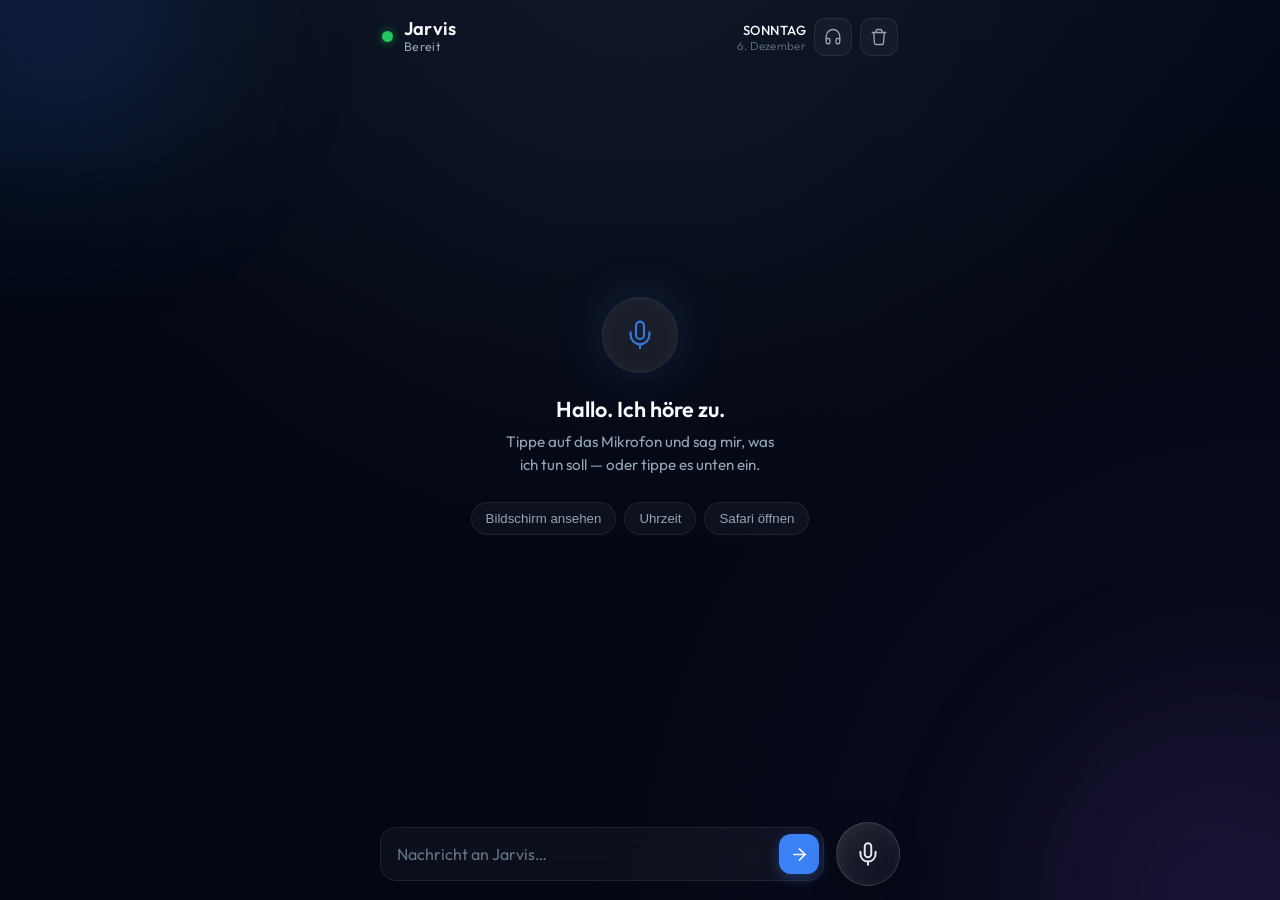
==== app/static/index.html @ 430c82f0 "feat(frontend): hands-free conversation loop Add a persisted headphones toggle in the header. When e" ====
<!DOCTYPE html>
<html lang="de">
<head>
    <meta charset="UTF-8">
    <meta name="viewport" content="width=device-width, initial-scale=1.0, maximum-scale=1.0, user-scalable=no, viewport-fit=cover">
    <meta name="theme-color" content="#030712">
    <meta name="description" content="Gassi-Jarvis — sprachgesteuerter KI-Assistent für deinen Mac.">
    <meta name="mobile-web-app-capable" content="yes">
    <meta name="apple-mobile-web-app-capable" content="yes">
    <meta name="apple-mobile-web-app-status-bar-style" content="black-translucent">
    <meta name="apple-mobile-web-app-title" content="Jarvis">
    <title>Gassi-Jarvis</title>
    <link rel="manifest" href="/static/manifest.json">
    <link rel="icon" type="image/png" href="/static/icon-192.png">
    <link rel="apple-touch-icon" href="/static/icon-180.png">
    <link rel="preconnect" href="https://fonts.googleapis.com">
    <link rel="preconnect" href="https://fonts.gstatic.com" crossorigin>
    <link href="https://fonts.googleapis.com/css2?family=Outfit:wght@300;400;500;600&family=JetBrains+Mono:wght@400;500&display=swap" rel="stylesheet">
    <style>
        :root {
            --bg-base: #030712;
            --bg-glow: #111827;
            --surface: rgba(255, 255, 255, 0.04);
            --surface-strong: rgba(255, 255, 255, 0.07);
            --border: rgba(255, 255, 255, 0.08);
            --border-strong: rgba(255, 255, 255, 0.16);
            --text-main: #f8fafc;
            --text-muted: #94a3b8;
            --text-faint: #64748b;

            --accent-blue: #3b82f6;
            --accent-blue-soft: rgba(59, 130, 246, 0.5);
            --accent-red: #ef4444;
            --accent-red-soft: rgba(239, 68, 68, 0.5);
            --accent-amber: #f59e0b;
            --accent-amber-soft: rgba(245, 158, 11, 0.5);
            --accent-green: #22c55e;

            --safe-top: env(safe-area-inset-top, 0px);
            --safe-bottom: env(safe-area-inset-bottom, 0px);
        }

        * { box-sizing: border-box; }

        html, body {
            height: 100%;
            margin: 0;
        }

        body {
            font-family: 'Outfit', sans-serif;
            background-color: var(--bg-base);
            background-image:
                radial-gradient(circle at 50% -10%, var(--bg-glow), transparent 55%),
                radial-gradient(circle at 100% 100%, rgba(139, 92, 246, 0.08), transparent 45%),
                linear-gradient(180deg, rgba(59, 130, 246, 0.03) 0%, transparent 40%);
            color: var(--text-main);
            -webkit-font-smoothing: antialiased;
            overflow: hidden;
        }

        /* Ambient drifting orbs for depth */
        .ambient-orb {
            position: fixed;
            border-radius: 50%;
            filter: blur(90px);
            z-index: 0;
            opacity: 0.35;
            pointer-events: none;
            animation: drift 14s infinite alternate ease-in-out;
        }
        .orb-1 { width: 320px; height: 320px; background: var(--accent-blue-soft); top: -140px; left: -120px; }
        .orb-2 { width: 380px; height: 380px; background: rgba(139, 92, 246, 0.25); bottom: -180px; right: -120px; animation-delay: -7s; }

        @keyframes drift {
            0%   { transform: translate(0, 0) scale(1); }
            100% { transform: translate(40px, 40px) scale(1.1); }
        }

        .app {
            position: relative;
            z-index: 1;
            display: flex;
            flex-direction: column;
            height: 100dvh;
            max-width: 560px;
            margin: 0 auto;
            padding: var(--safe-top) 16px var(--safe-bottom);
        }

        /* ─── Header ──────────────────────────────────────────────── */
        header {
            display: flex;
            align-items: center;
            justify-content: space-between;
            gap: 12px;
            padding: 18px 6px 14px;
            flex-shrink: 0;
        }

        .brand {
            display: flex;
            align-items: center;
            gap: 11px;
            min-width: 0;
        }

        .presence {
            width: 11px;
            height: 11px;
            border-radius: 50%;
            background: var(--text-faint);
            box-shadow: 0 0 0 0 transparent;
            flex-shrink: 0;
            transition: background 0.4s ease, box-shadow 0.4s ease;
        }

        .brand-text { min-width: 0; }
        .brand-name {
            font-size: 1.15rem;
            font-weight: 600;
            letter-spacing: 0.2px;
            line-height: 1.1;
        }
        .brand-state {
            font-size: 0.78rem;
            font-weight: 400;
            color: var(--text-muted);
            letter-spacing: 0.3px;
            line-height: 1.3;
        }

        .header-right {
            display: flex;
            align-items: center;
            gap: 8px;
            flex-shrink: 0;
        }

        .date-block { text-align: right; }
        .date-day {
            font-size: 0.82rem;
            font-weight: 500;
            letter-spacing: 0.5px;
            text-transform: uppercase;
            color: var(--text-main);
        }
        .date-date {
            font-size: 0.72rem;
            font-weight: 300;
            color: var(--text-faint);
            letter-spacing: 0.3px;
        }

        .icon-btn {
            width: 38px;
            height: 38px;
            border-radius: 11px;
            border: 1px solid var(--border);
            background: var(--surface);
            color: var(--text-muted);
            cursor: pointer;
            display: flex;
            align-items: center;
            justify-content: center;
            backdrop-filter: blur(10px);
            -webkit-backdrop-filter: blur(10px);
            transition: all 0.25s ease;
        }
        .icon-btn:hover { color: var(--text-main); border-color: var(--border-strong); background: var(--surface-strong); }
        .icon-btn:active { transform: scale(0.92); }
        .icon-btn svg { width: 18px; height: 18px; }
        .icon-btn.active {
            color: var(--accent-blue);
            border-color: rgba(59, 130, 246, 0.5);
            background: rgba(59, 130, 246, 0.12);
            box-shadow: 0 0 14px rgba(59, 130, 246, 0.25);
        }

        /* ─── Transcript ──────────────────────────────────────────── */
        #transcript {
            flex: 1;
            overflow-y: auto;
            overflow-x: hidden;
            display: flex;
            flex-direction: column;
            gap: 14px;
            padding: 8px 4px 16px;
            scroll-behavior: smooth;
            -webkit-overflow-scrolling: touch;
        }
        #transcript::-webkit-scrollbar { width: 0; }

        .msg {
            max-width: 86%;
            display: flex;
            flex-direction: column;
            gap: 6px;
            animation: rise 0.4s cubic-bezier(0.22, 1, 0.36, 1) both;
        }
        @keyframes rise {
            from { opacity: 0; transform: translateY(12px); }
            to   { opacity: 1; transform: translateY(0); }
        }

        .msg.user { align-self: flex-end; align-items: flex-end; }
        .msg.jarvis { align-self: flex-start; align-items: flex-start; }

        .bubble {
            padding: 13px 17px;
            border-radius: 20px;
            font-size: 1rem;
            line-height: 1.55;
            letter-spacing: 0.1px;
            white-space: pre-wrap;
            word-break: break-word;
            backdrop-filter: blur(14px);
            -webkit-backdrop-filter: blur(14px);
        }

        .msg.user .bubble {
            background: linear-gradient(135deg, var(--accent-blue), #2563eb);
            color: #fff;
            border-bottom-right-radius: 6px;
            box-shadow: 0 6px 22px rgba(59, 130, 246, 0.28);
        }
        .msg.jarvis .bubble {
            background: var(--surface-strong);
            border: 1px solid var(--border);
            color: var(--text-main);
            border-bottom-left-radius: 6px;
            box-shadow: 0 8px 28px rgba(0, 0, 0, 0.35);
        }

        /* Typing / thinking indicator */
        .msg.jarvis .bubble.typing {
            display: inline-flex;
            gap: 5px;
            align-items: center;
            padding: 16px 18px;
        }
        .typing .dot {
            width: 7px; height: 7px;
            border-radius: 50%;
            background: var(--text-muted);
            animation: blink 1.4s infinite both;
        }
        .typing .dot:nth-child(2) { animation-delay: 0.2s; }
        .typing .dot:nth-child(3) { animation-delay: 0.4s; }
        @keyframes blink {
            0%, 60%, 100% { opacity: 0.25; transform: translateY(0); }
            30% { opacity: 1; transform: translateY(-3px); }
        }

        /* Action chip */
        .chip {
            display: inline-flex;
            align-items: center;
            gap: 6px;
            font-size: 0.74rem;
            font-weight: 500;
            letter-spacing: 0.3px;
            padding: 4px 11px;
            border-radius: 999px;
            background: rgba(59, 130, 246, 0.12);
            border: 1px solid rgba(59, 130, 246, 0.25);
            color: #93c5fd;
        }
        .chip svg { width: 13px; height: 13px; }
        .chip.vision { background: rgba(139, 92, 246, 0.12); border-color: rgba(139, 92, 246, 0.25); color: #c4b5fd; }
        .chip.danger { background: rgba(239, 68, 68, 0.12); border-color: rgba(239, 68, 68, 0.28); color: #fca5a5; }

        /* HitL approval card */
        .hitl-card {
            align-self: stretch;
            border-radius: 18px;
            border: 1px solid rgba(245, 158, 11, 0.35);
            background: linear-gradient(180deg, rgba(245, 158, 11, 0.10), rgba(245, 158, 11, 0.02));
            padding: 16px 18px;
            display: flex;
            flex-direction: column;
            gap: 12px;
            box-shadow: 0 10px 36px rgba(245, 158, 11, 0.12);
            animation: rise 0.4s cubic-bezier(0.22, 1, 0.36, 1) both;
        }
        .hitl-head {
            display: flex;
            align-items: center;
            gap: 9px;
            color: var(--accent-amber);
            font-weight: 600;
            font-size: 0.92rem;
        }
        .hitl-head svg { width: 19px; height: 19px; flex-shrink: 0; }
        .hitl-cmd {
            font-family: 'JetBrains Mono', monospace;
            font-size: 0.85rem;
            background: rgba(0, 0, 0, 0.4);
            border: 1px solid var(--border);
            border-radius: 10px;
            padding: 11px 13px;
            color: #fcd34d;
            word-break: break-all;
            line-height: 1.5;
        }
        .hitl-actions { display: flex; gap: 10px; }
        .hitl-btn {
            flex: 1;
            padding: 11px 14px;
            border-radius: 12px;
            font-family: 'Outfit', sans-serif;
            font-size: 0.92rem;
            font-weight: 600;
            cursor: pointer;
            border: 1px solid transparent;
            transition: all 0.2s ease;
        }
        .hitl-btn.approve {
            background: rgba(34, 197, 94, 0.16);
            border-color: rgba(34, 197, 94, 0.4);
            color: #86efac;
        }
        .hitl-btn.approve:hover { background: rgba(34, 197, 94, 0.26); }
        .hitl-btn.deny {
            background: var(--surface);
            border-color: var(--border-strong);
            color: var(--text-muted);
        }
        .hitl-btn.deny:hover { background: var(--surface-strong); color: var(--text-main); }
        .hitl-btn:active { transform: scale(0.97); }
        .hitl-btn:disabled { opacity: 0.45; cursor: default; transform: none; }

        /* Empty state */
        #emptyState {
            flex: 1;
            display: flex;
            flex-direction: column;
            align-items: center;
            justify-content: center;
            text-align: center;
            gap: 8px;
            padding: 0 24px 40px;
            color: var(--text-muted);
        }
        #emptyState .glyph {
            width: 76px; height: 76px;
            border-radius: 50%;
            display: flex; align-items: center; justify-content: center;
            background: var(--surface-strong);
            border: 1px solid var(--border);
            margin-bottom: 14px;
            box-shadow: 0 0 50px rgba(59, 130, 246, 0.18), inset 0 0 22px rgba(255,255,255,0.04);
        }
        #emptyState .glyph svg { width: 32px; height: 32px; color: var(--accent-blue); opacity: 0.9; }
        #emptyState h1 { font-size: 1.35rem; font-weight: 600; margin: 0; color: var(--text-main); }
        #emptyState p { font-size: 0.95rem; margin: 0; max-width: 280px; line-height: 1.5; }
        .hint-chips { display: flex; flex-wrap: wrap; gap: 8px; justify-content: center; margin-top: 18px; }
        .hint-chip {
            font-size: 0.83rem;
            padding: 8px 14px;
            border-radius: 999px;
            background: var(--surface);
            border: 1px solid var(--border);
            color: var(--text-muted);
            cursor: pointer;
            transition: all 0.2s ease;
        }
        .hint-chip:hover { background: var(--surface-strong); color: var(--text-main); border-color: var(--border-strong); }
        .hint-chip:active { transform: scale(0.96); }

        /* ─── Command bar ─────────────────────────────────────────── */
        .command-bar {
            flex-shrink: 0;
            display: flex;
            align-items: center;
            gap: 12px;
            padding: 12px 4px 14px;
        }

        .input-pill {
            flex: 1;
            display: flex;
            align-items: center;
            background: var(--surface);
            border: 1px solid var(--border);
            border-radius: 16px;
            padding: 4px 4px 4px 6px;
            backdrop-filter: blur(14px);
            -webkit-backdrop-filter: blur(14px);
            transition: border-color 0.25s ease, background 0.25s ease;
        }
        .input-pill:focus-within {
            border-color: var(--border-strong);
            background: var(--surface-strong);
        }
        #textInput {
            flex: 1;
            border: none;
            background: transparent;
            color: var(--text-main);
            font-family: 'Outfit', sans-serif;
            font-size: 1rem;
            padding: 12px 10px;
            outline: none;
            min-width: 0;
        }
        #textInput::placeholder { color: var(--text-faint); }

        #sendBtn {
            width: 40px; height: 40px;
            flex-shrink: 0;
            border-radius: 12px;
            border: none;
            background: var(--accent-blue);
            color: #fff;
            cursor: pointer;
            display: flex;
            align-items: center;
            justify-content: center;
            transition: all 0.25s ease;
            box-shadow: 0 4px 14px rgba(59, 130, 246, 0.35);
        }
        #sendBtn:hover { background: #2563eb; }
        #sendBtn:active { transform: scale(0.92); }
        #sendBtn svg { width: 19px; height: 19px; }

        /* Mic orb — the hero */
        .orb-wrap {
            position: relative;
            width: 64px; height: 64px;
            flex-shrink: 0;
            display: flex;
            align-items: center;
            justify-content: center;
        }
        #micBtn {
            width: 64px; height: 64px;
            border-radius: 50%;
            border: 1px solid var(--border-strong);
            background: linear-gradient(135deg, rgba(255,255,255,0.12), rgba(255,255,255,0.02));
            color: var(--text-main);
            cursor: pointer;
            display: flex;
            align-items: center;
            justify-content: center;
            backdrop-filter: blur(20px);
            -webkit-backdrop-filter: blur(20px);
            transition: all 0.4s cubic-bezier(0.34, 1.56, 0.64, 1);
            position: relative;
            z-index: 2;
            box-shadow: 0 8px 28px rgba(0,0,0,0.35), inset 0 0 18px rgba(255,255,255,0.05);
        }
        #micBtn svg {
            width: 26px; height: 26px;
            transition: all 0.3s ease;
            opacity: 0.92;
        }
        #micBtn:hover { transform: scale(1.06); box-shadow: 0 12px 34px rgba(0,0,0,0.45), inset 0 0 22px rgba(255,255,255,0.08); }
        #micBtn:active { transform: scale(0.95); }

        /* State styling — orb + presence dot + ripples */
        .ripple {
            position: absolute;
            inset: 0;
            border-radius: 50%;
            z-index: 1;
            opacity: 0;
            pointer-events: none;
        }

        body.listening #micBtn { background: linear-gradient(135deg, rgba(239,68,68,0.25), rgba(239,68,68,0.05)); border-color: var(--accent-red-soft); color: var(--accent-red); box-shadow: 0 0 26px rgba(239,68,68,0.35), inset 0 0 18px rgba(239,68,68,0.2); }
        body.thinking #micBtn { background: linear-gradient(135deg, rgba(59,130,246,0.25), rgba(59,130,246,0.05)); border-color: var(--accent-blue-soft); color: var(--accent-blue); box-shadow: 0 0 26px rgba(59,130,246,0.35), inset 0 0 18px rgba(59,130,246,0.2); }
        body.speaking #micBtn { background: linear-gradient(135deg, rgba(245,158,11,0.25), rgba(245,158,11,0.05)); border-color: var(--accent-amber-soft); color: var(--accent-amber); box-shadow: 0 0 26px rgba(245,158,11,0.35), inset 0 0 18px rgba(245,158,11,0.2); }

        body.listening .ripple, body.thinking .ripple, body.speaking .ripple {
            background: var(--accent-red-soft);
            animation: ripple 2s cubic-bezier(0.4, 0, 0.2, 1) infinite;
        }
        body.thinking .ripple { background: var(--accent-blue-soft); }
        body.speaking .ripple { background: var(--accent-amber-soft); }
        .ripple.r2 { animation-delay: 1s !important; }
        @keyframes ripple {
            0%   { transform: scale(0.85); opacity: 0.6; }
            100% { transform: scale(1.9); opacity: 0; }
        }

        .presence.s-listening { background: var(--accent-red); box-shadow: 0 0 12px var(--accent-red); animation: pulse 1.6s infinite; }
        .presence.s-thinking  { background: var(--accent-blue); box-shadow: 0 0 12px var(--accent-blue); animation: pulse 1.6s infinite; }
        .presence.s-speaking  { background: var(--accent-amber); box-shadow: 0 0 12px var(--accent-amber); animation: pulse 1.6s infinite; }
        .presence.s-ready     { background: var(--accent-green); box-shadow: 0 0 10px rgba(34,197,94,0.6); }
        @keyframes pulse { 0%,100% { opacity: 1; } 50% { opacity: 0.4; } }

        .mic-off { opacity: 0.35; pointer-events: none; }

        @media (max-width: 340px) {
            .date-block { display: none; }
        }
    </style>
</head>
<body>
    <div class="ambient-orb orb-1"></div>
    <div class="ambient-orb orb-2"></div>

    <div class="app">
        <header>
            <div class="brand">
                <span class="presence s-ready" id="presence"></span>
                <div class="brand-text">
                    <div class="brand-name">Jarvis</div>
                    <div class="brand-state" id="stateLabel">Bereit</div>
                </div>
            </div>
            <div class="header-right">
                <div class="date-block">
                    <div class="date-day" id="dayText"></div>
                    <div class="date-date" id="dateText"></div>
                </div>
                <button class="icon-btn" id="handsFreeBtn" aria-label="Freisprech-Modus umschalten" aria-pressed="false" title="Freisprech-Modus">
                    <svg viewBox="0 0 24 24" fill="none" stroke="currentColor" stroke-width="1.8" stroke-linecap="round" stroke-linejoin="round">
                        <path d="M3 14v-3a9 9 0 0 1 18 0v3"></path>
                        <path d="M21 19a2 2 0 0 1-2 2h-1a2 2 0 0 1-2-2v-3a2 2 0 0 1 2-2h3z"></path>
                        <path d="M3 19a2 2 0 0 0 2 2h1a2 2 0 0 0 2-2v-3a2 2 0 0 0-2-2H3z"></path>
                    </svg>
                </button>
                <button class="icon-btn" id="clearBtn" aria-label="Konversation löschen" title="Neue Konversation">
                    <svg viewBox="0 0 24 24" fill="none" stroke="currentColor" stroke-width="1.8" stroke-linecap="round" stroke-linejoin="round">
                        <path d="M3 6h18"></path><path d="M8 6V4a2 2 0 0 1 2-2h4a2 2 0 0 1 2 2v2"></path>
                        <path d="M19 6l-1 14a2 2 0 0 1-2 2H8a2 2 0 0 1-2-2L5 6"></path>
                    </svg>
                </button>
            </div>
        </header>

        <main id="transcript">
            <div id="emptyState">
                <div class="glyph">
                    <svg viewBox="0 0 24 24" fill="none" stroke="currentColor" stroke-width="1.6" stroke-linecap="round" stroke-linejoin="round">
                        <path d="M12 2a3 3 0 0 0-3 3v7a3 3 0 0 0 6 0V5a3 3 0 0 0-3-3Z"></path>
                        <path d="M19 10v2a7 7 0 0 1-14 0v-2"></path>
                        <line x1="12" y1="19" x2="12" y2="22"></line>
                    </svg>
                </div>
                <h1>Hallo. Ich höre zu.</h1>
                <p>Tippe auf das Mikrofon und sag mir, was ich tun soll — oder tippe es unten ein.</p>
                <div class="hint-chips">
                    <button class="hint-chip" data-q="Schau dir meinen Bildschirm an">Bildschirm ansehen</button>
                    <button class="hint-chip" data-q="Wie spät ist es?">Uhrzeit</button>
                    <button class="hint-chip" data-q="Öffne Safari">Safari öffnen</button>
                </div>
            </div>
        </main>

        <div class="command-bar">
            <div class="input-pill">
                <input type="text" id="textInput" placeholder="Nachricht an Jarvis…" autocomplete="off" enterkeyhint="send">
                <button id="sendBtn" aria-label="Senden">
                    <svg viewBox="0 0 24 24" fill="none" stroke="currentColor" stroke-width="2" stroke-linecap="round" stroke-linejoin="round">
                        <line x1="5" y1="12" x2="19" y2="12"></line><polyline points="12 5 19 12 12 19"></polyline>
                    </svg>
                </button>
            </div>
            <div class="orb-wrap">
                <span class="ripple r1"></span>
                <span class="ripple r2"></span>
                <button id="micBtn" aria-label="Spracheingabe starten">
                    <svg viewBox="0 0 24 24" fill="none" stroke="currentColor" stroke-width="1.8" stroke-linecap="round" stroke-linejoin="round">
                        <path d="M12 2a3 3 0 0 0-3 3v7a3 3 0 0 0 6 0V5a3 3 0 0 0-3-3Z"></path>
                        <path d="M19 10v2a7 7 0 0 1-14 0v-2"></path>
                        <line x1="12" y1="19" x2="12" y2="22"></line>
                    </svg>
                </button>
            </div>
        </div>
    </div>

    <audio id="audioPlayer" playsinline></audio>

    <script>
        "use strict";

        // ─── Token storage with TTL ────────────────────────────────────────
        // 12 h balance: doesn't pester during a day's use, but a stolen
        // unlocked phone loses access by tomorrow morning.
        const TOKEN_TTL_MS = 12 * 60 * 60 * 1000;
        const TOKEN_KEY = 'jarvis_api_token_v2';
        const SESSION_KEY = 'jarvis_session_id';

        function storeToken(token) {
            localStorage.setItem(TOKEN_KEY, JSON.stringify({ token, savedAt: Date.now() }));
        }
        function getStoredToken() {
            localStorage.removeItem('jarvis_api_token'); // clean up pre-TTL key
            const raw = localStorage.getItem(TOKEN_KEY);
            if (!raw) return null;
            try {
                const { token, savedAt } = JSON.parse(raw);
                if (!token || !savedAt) return null;
                if (Date.now() - savedAt > TOKEN_TTL_MS) { localStorage.removeItem(TOKEN_KEY); return null; }
                return token;
            } catch { localStorage.removeItem(TOKEN_KEY); return null; }
        }
        function clearStoredToken() { localStorage.removeItem(TOKEN_KEY); }

        // ─── Session id (persists per device; "clear" starts a fresh one) ───
        function getSessionId() {
            let id = localStorage.getItem(SESSION_KEY);
            if (!id) { id = 'voice_' + Date.now().toString(36); localStorage.setItem(SESSION_KEY, id); }
            return id;
        }
        function newSession() {
            const id = 'voice_' + Date.now().toString(36);
            localStorage.setItem(SESSION_KEY, id);
            return id;
        }
        let sessionId = getSessionId();

        // ─── Elements & state ──────────────────────────────────────────────
        const body = document.body;
        const transcript = document.getElementById('transcript');
        const emptyState = document.getElementById('emptyState');
        const presence = document.getElementById('presence');
        const stateLabel = document.getElementById('stateLabel');
        const micBtn = document.getElementById('micBtn');
        const audioPlayer = document.getElementById('audioPlayer');
        const textInput = document.getElementById('textInput');
        const sendBtn = document.getElementById('sendBtn');
        const clearBtn = document.getElementById('clearBtn');
        const handsFreeBtn = document.getElementById('handsFreeBtn');

        let isSpeaking = false;
        let currentAbortController = null;
        let typingEl = null;

        // ─── Hands-free mode ────────────────────────────────────────────────
        // When on, the mic re-opens automatically after Jarvis finishes
        // speaking, so a whole exchange works without touching the phone.
        // The browser's own silence timeout closes the window if nothing
        // is said — there is no manual timer to manage.
        const HF_KEY = 'jarvis_handsfree';
        let handsFree = localStorage.getItem(HF_KEY) === '1';
        let tryAutoListen = () => {};   // real impl assigned if SpeechRecognition exists

        function renderHandsFree() {
            handsFreeBtn.classList.toggle('active', handsFree);
            handsFreeBtn.setAttribute('aria-pressed', String(handsFree));
        }
        renderHandsFree();

        handsFreeBtn.addEventListener('click', () => {
            handsFree = !handsFree;
            localStorage.setItem(HF_KEY, handsFree ? '1' : '0');
            renderHandsFree();
            if (handsFree) tryAutoListen();
        });

        // ─── Date ──────────────────────────────────────────────────────────
        function updateDate() {
            const now = new Date();
            document.getElementById('dayText').innerText = now.toLocaleDateString('de-DE', { weekday: 'long' });
            document.getElementById('dateText').innerText = now.toLocaleDateString('de-DE', { day: 'numeric', month: 'long' });
        }
        updateDate();
        setInterval(updateDate, 60000);

        // ─── UI state machine ──────────────────────────────────────────────
        const STATE_LABELS = { ready: 'Bereit', listening: 'Hört zu…', thinking: 'Denkt nach…', speaking: 'Spricht…' };
        function setState(state) {
            body.classList.remove('listening', 'thinking', 'speaking');
            if (state !== 'ready') body.classList.add(state);
            presence.className = 'presence s-' + state;
            stateLabel.innerText = STATE_LABELS[state] || 'Bereit';
        }

        // ─── Transcript rendering ──────────────────────────────────────────
        function clean(text) { return (text || '').replace(/\*/g, '').replace(/^#+\s*/gm, ''); }

        function hideEmptyState() {
            if (emptyState && emptyState.parentNode) emptyState.remove();
        }

        function scrollToEnd() {
            requestAnimationFrame(() => { transcript.scrollTop = transcript.scrollHeight; });
        }

        function addUserMessage(text) {
            hideEmptyState();
            const msg = document.createElement('div');
            msg.className = 'msg user';
            const bubble = document.createElement('div');
            bubble.className = 'bubble';
            bubble.innerText = text;
            msg.appendChild(bubble);
            transcript.appendChild(msg);
            scrollToEnd();
        }

        function showTyping() {
            hideTyping();
            const msg = document.createElement('div');
            msg.className = 'msg jarvis';
            msg.innerHTML = '<div class="bubble typing"><span class="dot"></span><span class="dot"></span><span class="dot"></span></div>';
            transcript.appendChild(msg);
            typingEl = msg;
            scrollToEnd();
        }
        function hideTyping() {
            if (typingEl && typingEl.parentNode) typingEl.remove();
            typingEl = null;
        }

        // Maps a backend action_taken value to a labelled chip (or null).
        const ICON_TERMINAL = '<svg viewBox="0 0 24 24" fill="none" stroke="currentColor" stroke-width="2" stroke-linecap="round" stroke-linejoin="round"><polyline points="4 17 10 11 4 5"></polyline><line x1="12" y1="19" x2="20" y2="19"></line></svg>';
        const ICON_EYE = '<svg viewBox="0 0 24 24" fill="none" stroke="currentColor" stroke-width="2" stroke-linecap="round" stroke-linejoin="round"><path d="M2 12s3.5-7 10-7 10 7 10 7-3.5 7-10 7-10-7-10-7Z"></path><circle cx="12" cy="12" r="3"></circle></svg>';
        const ICON_APP = '<svg viewBox="0 0 24 24" fill="none" stroke="currentColor" stroke-width="2" stroke-linecap="round" stroke-linejoin="round"><rect x="3" y="3" width="7" height="7" rx="1"></rect><rect x="14" y="3" width="7" height="7" rx="1"></rect><rect x="3" y="14" width="7" height="7" rx="1"></rect><rect x="14" y="14" width="7" height="7" rx="1"></rect></svg>';
        const ICON_X = '<svg viewBox="0 0 24 24" fill="none" stroke="currentColor" stroke-width="2" stroke-linecap="round" stroke-linejoin="round"><line x1="18" y1="6" x2="6" y2="18"></line><line x1="6" y1="6" x2="18" y2="18"></line></svg>';

        function chipFor(action) {
            if (!action) return null;
            if (action.startsWith('shell_executed') || action.startsWith('hitl_approved'))
                return { cls: '', icon: ICON_TERMINAL, label: 'Befehl ausgeführt' };
            if (action.startsWith('open_app') && !action.includes('rejected') && !action.includes('error') && !action.includes('timeout'))
                return { cls: '', icon: ICON_APP, label: 'App geöffnet' };
            if (action === 'vision_screenshot_analyzed')
                return { cls: 'vision', icon: ICON_EYE, label: 'Bildschirm analysiert' };
            if (action === 'hitl_denied')
                return { cls: 'danger', icon: ICON_X, label: 'Abgebrochen' };
            return null;
        }

        function addJarvisMessage(text, action) {
            hideTyping();
            const msg = document.createElement('div');
            msg.className = 'msg jarvis';
            const bubble = document.createElement('div');
            bubble.className = 'bubble';
            bubble.innerText = clean(text);
            msg.appendChild(bubble);

            const chip = chipFor(action);
            if (chip) {
                const el = document.createElement('span');
                el.className = 'chip ' + chip.cls;
                el.innerHTML = chip.icon + '<span>' + chip.label + '</span>';
                msg.appendChild(el);
            }
            transcript.appendChild(msg);
            scrollToEnd();
        }

        // Human-in-the-Loop approval card for dangerous commands.
        function addHitlCard(command) {
            hideTyping();
            const card = document.createElement('div');
            card.className = 'hitl-card';
            card.innerHTML =
                '<div class="hitl-head">' +
                '<svg viewBox="0 0 24 24" fill="none" stroke="currentColor" stroke-width="2" stroke-linecap="round" stroke-linejoin="round"><path d="M10.29 3.86 1.82 18a2 2 0 0 0 1.71 3h16.94a2 2 0 0 0 1.71-3L13.71 3.86a2 2 0 0 0-3.42 0Z"></path><line x1="12" y1="9" x2="12" y2="13"></line><line x1="12" y1="17" x2="12.01" y2="17"></line></svg>' +
                '<span>Sicherheitsfreigabe nötig</span></div>' +
                '<div class="hitl-cmd"></div>' +
                '<div class="hitl-actions">' +
                '<button class="hitl-btn approve">Ja, ausführen</button>' +
                '<button class="hitl-btn deny">Nein, abbrechen</button>' +
                '</div>';
            card.querySelector('.hitl-cmd').innerText = command;

            const approve = card.querySelector('.approve');
            const deny = card.querySelector('.deny');
            const lock = () => { approve.disabled = true; deny.disabled = true; };
            approve.addEventListener('click', () => { lock(); sendToJarvis('Ja, bitte ausführen.', { silent: true }); });
            deny.addEventListener('click', () => { lock(); sendToJarvis('Nein, abbrechen.', { silent: true }); });

            transcript.appendChild(card);
            scrollToEnd();
        }

        // ─── Core: talk to the backend ─────────────────────────────────────
        // opts.silent: don't echo a user bubble (used by HitL buttons).
        async function sendToJarvis(textMessage, opts = {}) {
            if (currentAbortController) currentAbortController.abort();
            currentAbortController = new AbortController();

            audioPlayer.pause();
            isSpeaking = false;

            if (!opts.silent) addUserMessage(textMessage);
            setState('thinking');
            showTyping();
            textInput.value = '';

            try {
                const headers = { 'Content-Type': 'application/json' };
                const apiToken = getStoredToken();
                if (apiToken) headers['Authorization'] = 'Bearer ' + apiToken;

                const response = await fetch('/api/chat', {
                    method: 'POST',
                    headers,
                    signal: currentAbortController.signal,
                    body: JSON.stringify({
                        session_id: sessionId,
                        timestamp: new Date().toISOString(),
                        payload: { type: 'text', content: textMessage }
                    })
                });

                if (response.status === 401) {
                    clearStoredToken();
                    hideTyping();
                    const entered = prompt('Jarvis API-Token eingeben (JARVIS_API_TOKEN vom Server):');
                    if (entered) { storeToken(entered.trim()); return sendToJarvis(textMessage, { silent: true }); }
                    setState('ready');
                    addJarvisMessage('Nicht autorisiert — kein API-Token.', null);
                    return;
                }

                if (!response.ok) {
                    hideTyping();
                    setState('ready');
                    addJarvisMessage('Der Server hat einen Fehler gemeldet (Status ' + response.status + ').', null);
                    return;
                }

                const data = await response.json();
                const action = data.action_taken || '';
                addJarvisMessage(data.jarvis_response, action);

                // Dangerous command awaiting voice/tap approval.
                if (action.startsWith('hitl_pending')) {
                    const cmd = action.slice('hitl_pending:'.length).trim() || 'unbekannter Befehl';
                    addHitlCard(cmd);
                }

                if (data.audio_base64) {
                    audioPlayer.src = 'data:audio/mp3;base64,' + data.audio_base64;
                    audioPlayer.onended = () => { isSpeaking = false; setState('ready'); tryAutoListen(); };
                    isSpeaking = true;
                    setState('speaking');
                    // play() blocked → don't grab the mic either; stay quietly ready.
                    audioPlayer.play().catch(() => { isSpeaking = false; setState('ready'); });
                } else {
                    setState('ready');
                    tryAutoListen();
                }
            } catch (error) {
                if (error.name === 'AbortError') {
                    // user kill-switch — leave the new turn to take over
                } else {
                    hideTyping();
                    setState('ready');
                    addJarvisMessage('Verbindungsfehler zum Server.', null);
                }
            }
        }

        // ─── Clear / new conversation ──────────────────────────────────────
        clearBtn.addEventListener('click', () => {
            if (currentAbortController) currentAbortController.abort();
            audioPlayer.pause();
            isSpeaking = false;
            sessionId = newSession();
            transcript.innerHTML = '';
            transcript.appendChild(emptyState);
            setState('ready');
        });

        // ─── Hint chips ────────────────────────────────────────────────────
        document.querySelectorAll('.hint-chip').forEach(chip => {
            chip.addEventListener('click', () => sendToJarvis(chip.dataset.q));
        });

        // ─── Speech recognition (de-DE) ────────────────────────────────────
        const SpeechRecognition = window.SpeechRecognition || window.webkitSpeechRecognition;

        if (!SpeechRecognition) {
            micBtn.classList.add('mic-off');
            handsFreeBtn.style.display = 'none';
            stateLabel.innerText = 'Sprache n/a';
        } else {
            const recognition = new SpeechRecognition();
            recognition.lang = 'de-DE';
            recognition.interimResults = false;

            // Re-open the mic after Jarvis finishes a turn (hands-free loop).
            // Short delay so audio output fully releases before capture starts.
            tryAutoListen = () => {
                setTimeout(() => {
                    if (!handsFree || isSpeaking) return;
                    if (body.classList.contains('listening') || body.classList.contains('thinking')) return;
                    try { recognition.start(); setState('listening'); }
                    catch (e) { /* mic already running */ }
                }, 350);
            };

            micBtn.addEventListener('click', () => {
                // Interrupt: if Jarvis is thinking or speaking, kill it and listen.
                if (isSpeaking || body.classList.contains('thinking')) {
                    audioPlayer.pause();
                    audioPlayer.currentTime = 0;
                    isSpeaking = false;
                    if (currentAbortController) currentAbortController.abort();
                    hideTyping();
                    try { recognition.start(); setState('listening'); }
                    catch (e) { /* mic already running */ }
                    return;
                }

                if (body.classList.contains('listening')) return;

                // Unlock audio output on first user gesture (iOS).
                audioPlayer.src = '[data-uri]';
                audioPlayer.play().catch(() => {});

                try { recognition.start(); setState('listening'); }
                catch (e) { /* mic already running */ }
            });

            recognition.onresult = (event) => { sendToJarvis(event.results[0][0].transcript); };

            recognition.onend = () => {
                if (!body.classList.contains('thinking') && !isSpeaking) setState('ready');
            };

            recognition.onnomatch = () => { setState('ready'); };

            recognition.onerror = (event) => {
                setState('ready');
                // In hands-free mode an empty listen window is the normal way
                // the loop ends — no error flash, just back to ready.
                if (handsFree && (event.error === 'no-speech' || event.error === 'aborted')) return;
                let txt = 'Spracherkennung: ' + event.error;
                if (event.error === 'not-allowed') txt = 'Mikrofon-Zugriff blockiert.';
                else if (event.error === 'no-speech') txt = 'Keine Sprache erkannt.';
                stateLabel.innerText = txt;
                setTimeout(() => { if (!body.classList.contains('listening')) stateLabel.innerText = STATE_LABELS.ready; }, 2500);
            };
        }

        // ─── Text input ────────────────────────────────────────────────────
        function submitText() {
            const text = textInput.value.trim();
            if (text) sendToJarvis(text);
        }
        sendBtn.addEventListener('click', submitText);
        textInput.addEventListener('keypress', (e) => { if (e.key === 'Enter') submitText(); });

        // ─── PWA service worker (installability + fast shell load) ──────────
        if ('serviceWorker' in navigator) {
            window.addEventListener('load', () => {
                navigator.serviceWorker.register('/sw.js').catch(() => {});
            });
        }
    </script>
</body>
</html>
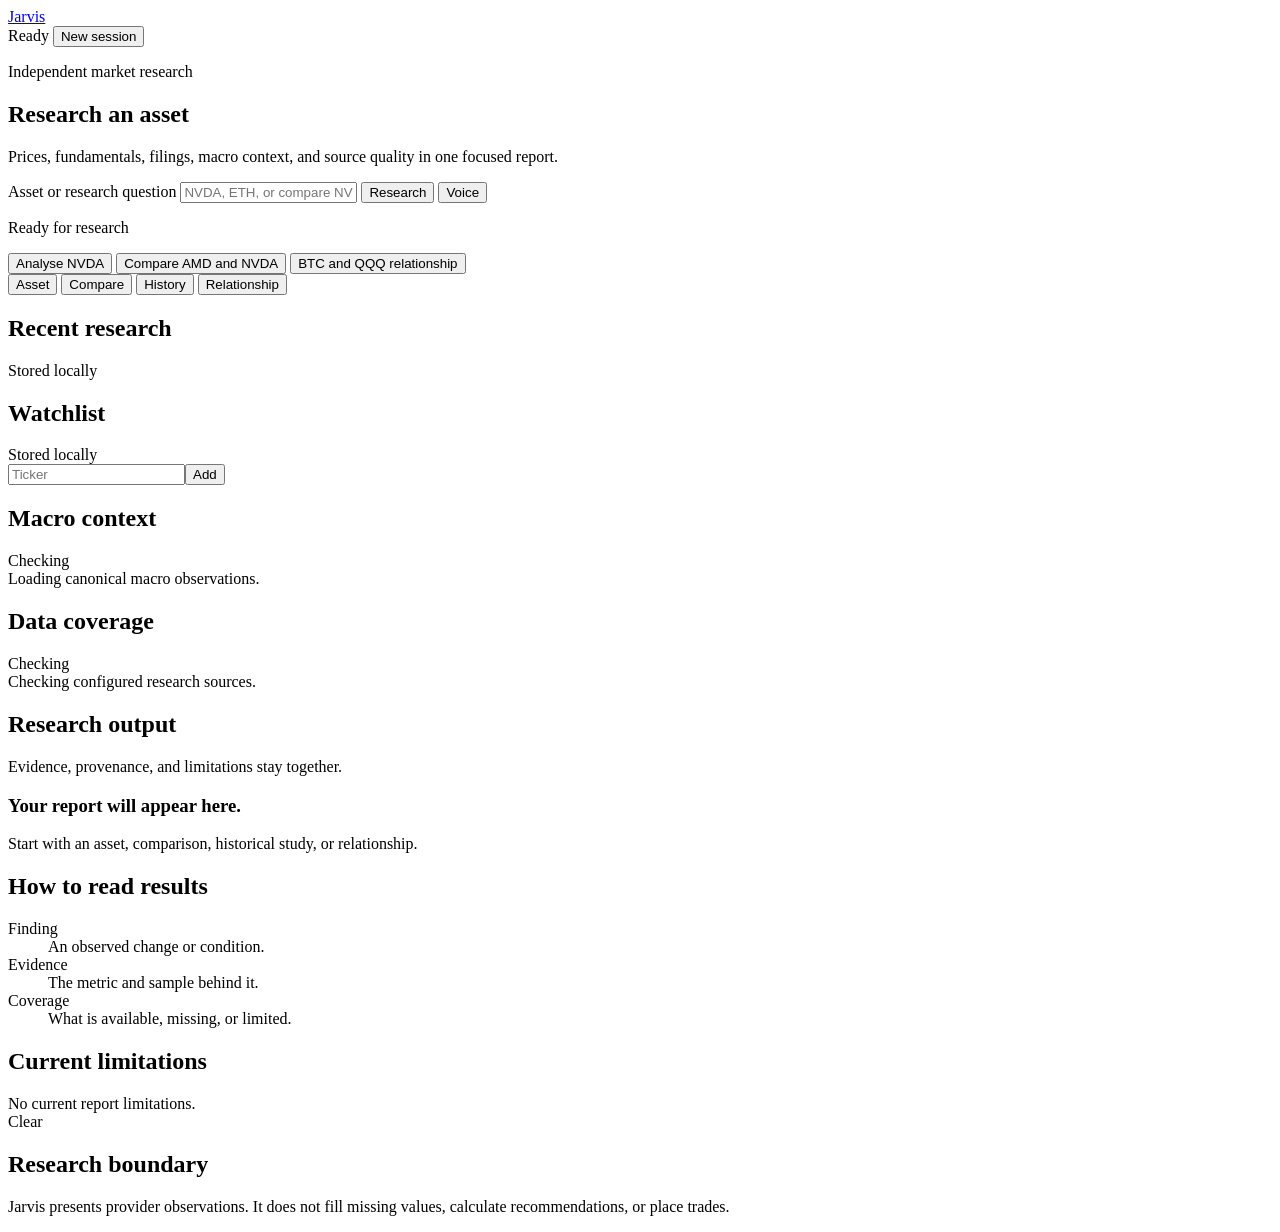
==== commit 0ed60e37: "Build Command Center research workflow Replaces the legacy single-file UI with a native Command Cent" ====
--- a/app/static/index.html
+++ b/app/static/index.html
@@ -1,954 +1,96 @@
-<!DOCTYPE html>
-<html lang="de">
+<!doctype html>
+<html lang="en">
 <head>
-    <meta charset="UTF-8">
-    <meta name="viewport" content="width=device-width, initial-scale=1.0, maximum-scale=1.0, user-scalable=no, viewport-fit=cover">
-    <meta name="theme-color" content="#030712">
-    <meta name="description" content="Gassi-Jarvis — sprachgesteuerter KI-Assistent für deinen Mac.">
-    <meta name="mobile-web-app-capable" content="yes">
-    <meta name="apple-mobile-web-app-capable" content="yes">
-    <meta name="apple-mobile-web-app-status-bar-style" content="black-translucent">
-    <meta name="apple-mobile-web-app-title" content="Jarvis">
-    <title>Gassi-Jarvis</title>
-    <link rel="manifest" href="/static/manifest.json">
-    <link rel="icon" type="image/png" href="/static/icon-192.png">
-    <link rel="apple-touch-icon" href="/static/icon-180.png">
-    <link rel="preconnect" href="https://fonts.googleapis.com">
-    <link rel="preconnect" href="https://fonts.gstatic.com" crossorigin>
-    <link href="https://fonts.googleapis.com/css2?family=Outfit:wght@300;400;500;600&family=JetBrains+Mono:wght@400;500&display=swap" rel="stylesheet">
-    <style>
-        :root {
-            --bg-base: #030712;
-            --bg-glow: #111827;
-            --surface: rgba(255, 255, 255, 0.04);
-            --surface-strong: rgba(255, 255, 255, 0.07);
-            --border: rgba(255, 255, 255, 0.08);
-            --border-strong: rgba(255, 255, 255, 0.16);
-            --text-main: #f8fafc;
-            --text-muted: #94a3b8;
-            --text-faint: #64748b;
-
-            --accent-blue: #3b82f6;
-            --accent-blue-soft: rgba(59, 130, 246, 0.5);
-            --accent-red: #ef4444;
-            --accent-red-soft: rgba(239, 68, 68, 0.5);
-            --accent-amber: #f59e0b;
-            --accent-amber-soft: rgba(245, 158, 11, 0.5);
-            --accent-green: #22c55e;
-
-            --safe-top: env(safe-area-inset-top, 0px);
-            --safe-bottom: env(safe-area-inset-bottom, 0px);
-        }
-
-        * { box-sizing: border-box; }
-
-        html, body {
-            height: 100%;
-            margin: 0;
-        }
-
-        body {
-            font-family: 'Outfit', sans-serif;
-            background-color: var(--bg-base);
-            background-image:
-                radial-gradient(circle at 50% -10%, var(--bg-glow), transparent 55%),
-                radial-gradient(circle at 100% 100%, rgba(139, 92, 246, 0.08), transparent 45%),
-                linear-gradient(180deg, rgba(59, 130, 246, 0.03) 0%, transparent 40%);
-            color: var(--text-main);
-            -webkit-font-smoothing: antialiased;
-            overflow: hidden;
-        }
-
-        /* Ambient drifting orbs for depth */
-        .ambient-orb {
-            position: fixed;
-            border-radius: 50%;
-            filter: blur(90px);
-            z-index: 0;
-            opacity: 0.35;
-            pointer-events: none;
-            animation: drift 14s infinite alternate ease-in-out;
-        }
-        .orb-1 { width: 320px; height: 320px; background: var(--accent-blue-soft); top: -140px; left: -120px; }
-        .orb-2 { width: 380px; height: 380px; background: rgba(139, 92, 246, 0.25); bottom: -180px; right: -120px; animation-delay: -7s; }
-
-        @keyframes drift {
-            0%   { transform: translate(0, 0) scale(1); }
-            100% { transform: translate(40px, 40px) scale(1.1); }
-        }
-
-        .app {
-            position: relative;
-            z-index: 1;
-            display: flex;
-            flex-direction: column;
-            height: 100dvh;
-            max-width: 560px;
-            margin: 0 auto;
-            padding: var(--safe-top) 16px var(--safe-bottom);
-        }
-
-        /* ─── Header ──────────────────────────────────────────────── */
-        header {
-            display: flex;
-            align-items: center;
-            justify-content: space-between;
-            gap: 12px;
-            padding: 18px 6px 14px;
-            flex-shrink: 0;
-        }
-
-        .brand {
-            display: flex;
-            align-items: center;
-            gap: 11px;
-            min-width: 0;
-        }
-
-        .presence {
-            width: 11px;
-            height: 11px;
-            border-radius: 50%;
-            background: var(--text-faint);
-            box-shadow: 0 0 0 0 transparent;
-            flex-shrink: 0;
-            transition: background 0.4s ease, box-shadow 0.4s ease;
-        }
-
-        .brand-text { min-width: 0; }
-        .brand-name {
-            font-size: 1.15rem;
-            font-weight: 600;
-            letter-spacing: 0.2px;
-            line-height: 1.1;
-        }
-        .brand-state {
-            font-size: 0.78rem;
-            font-weight: 400;
-            color: var(--text-muted);
-            letter-spacing: 0.3px;
-            line-height: 1.3;
-        }
-
-        .header-right {
-            display: flex;
-            align-items: center;
-            gap: 8px;
-            flex-shrink: 0;
-        }
-
-        .date-block { text-align: right; }
-        .date-day {
-            font-size: 0.82rem;
-            font-weight: 500;
-            letter-spacing: 0.5px;
-            text-transform: uppercase;
-            color: var(--text-main);
-        }
-        .date-date {
-            font-size: 0.72rem;
-            font-weight: 300;
-            color: var(--text-faint);
-            letter-spacing: 0.3px;
-        }
-
-        .icon-btn {
-            width: 38px;
-            height: 38px;
-            border-radius: 11px;
-            border: 1px solid var(--border);
-            background: var(--surface);
-            color: var(--text-muted);
-            cursor: pointer;
-            display: flex;
-            align-items: center;
-            justify-content: center;
-            backdrop-filter: blur(10px);
-            -webkit-backdrop-filter: blur(10px);
-            transition: all 0.25s ease;
-        }
-        .icon-btn:hover { color: var(--text-main); border-color: var(--border-strong); background: var(--surface-strong); }
-        .icon-btn:active { transform: scale(0.92); }
-        .icon-btn svg { width: 18px; height: 18px; }
-        .icon-btn.active {
-            color: var(--accent-blue);
-            border-color: rgba(59, 130, 246, 0.5);
-            background: rgba(59, 130, 246, 0.12);
-            box-shadow: 0 0 14px rgba(59, 130, 246, 0.25);
-        }
-
-        /* ─── Transcript ──────────────────────────────────────────── */
-        #transcript {
-            flex: 1;
-            overflow-y: auto;
-            overflow-x: hidden;
-            display: flex;
-            flex-direction: column;
-            gap: 14px;
-            padding: 8px 4px 16px;
-            scroll-behavior: smooth;
-            -webkit-overflow-scrolling: touch;
-        }
-        #transcript::-webkit-scrollbar { width: 0; }
-
-        .msg {
-            max-width: 86%;
-            display: flex;
-            flex-direction: column;
-            gap: 6px;
-            animation: rise 0.4s cubic-bezier(0.22, 1, 0.36, 1) both;
-        }
-        @keyframes rise {
-            from { opacity: 0; transform: translateY(12px); }
-            to   { opacity: 1; transform: translateY(0); }
-        }
-
-        .msg.user { align-self: flex-end; align-items: flex-end; }
-        .msg.jarvis { align-self: flex-start; align-items: flex-start; }
-
-        .bubble {
-            padding: 13px 17px;
-            border-radius: 20px;
-            font-size: 1rem;
-            line-height: 1.55;
-            letter-spacing: 0.1px;
-            white-space: pre-wrap;
-            word-break: break-word;
-            backdrop-filter: blur(14px);
-            -webkit-backdrop-filter: blur(14px);
-        }
-
-        .msg.user .bubble {
-            background: linear-gradient(135deg, var(--accent-blue), #2563eb);
-            color: #fff;
-            border-bottom-right-radius: 6px;
-            box-shadow: 0 6px 22px rgba(59, 130, 246, 0.28);
-        }
-        .msg.jarvis .bubble {
-            background: var(--surface-strong);
-            border: 1px solid var(--border);
-            color: var(--text-main);
-            border-bottom-left-radius: 6px;
-            box-shadow: 0 8px 28px rgba(0, 0, 0, 0.35);
-        }
-
-        /* Typing / thinking indicator */
-        .msg.jarvis .bubble.typing {
-            display: inline-flex;
-            gap: 5px;
-            align-items: center;
-            padding: 16px 18px;
-        }
-        .typing .dot {
-            width: 7px; height: 7px;
-            border-radius: 50%;
-            background: var(--text-muted);
-            animation: blink 1.4s infinite both;
-        }
-        .typing .dot:nth-child(2) { animation-delay: 0.2s; }
-        .typing .dot:nth-child(3) { animation-delay: 0.4s; }
-        @keyframes blink {
-            0%, 60%, 100% { opacity: 0.25; transform: translateY(0); }
-            30% { opacity: 1; transform: translateY(-3px); }
-        }
-
-        /* Action chip */
-        .chip {
-            display: inline-flex;
-            align-items: center;
-            gap: 6px;
-            font-size: 0.74rem;
-            font-weight: 500;
-            letter-spacing: 0.3px;
-            padding: 4px 11px;
-            border-radius: 999px;
-            background: rgba(59, 130, 246, 0.12);
-            border: 1px solid rgba(59, 130, 246, 0.25);
-            color: #93c5fd;
-        }
-        .chip svg { width: 13px; height: 13px; }
-        .chip.vision { background: rgba(139, 92, 246, 0.12); border-color: rgba(139, 92, 246, 0.25); color: #c4b5fd; }
-        .chip.danger { background: rgba(239, 68, 68, 0.12); border-color: rgba(239, 68, 68, 0.28); color: #fca5a5; }
-
-        /* HitL approval card */
-        .hitl-card {
-            align-self: stretch;
-            border-radius: 18px;
-            border: 1px solid rgba(245, 158, 11, 0.35);
-            background: linear-gradient(180deg, rgba(245, 158, 11, 0.10), rgba(245, 158, 11, 0.02));
-            padding: 16px 18px;
-            display: flex;
-            flex-direction: column;
-            gap: 12px;
-            box-shadow: 0 10px 36px rgba(245, 158, 11, 0.12);
-            animation: rise 0.4s cubic-bezier(0.22, 1, 0.36, 1) both;
-        }
-        .hitl-head {
-            display: flex;
-            align-items: center;
-            gap: 9px;
-            color: var(--accent-amber);
-            font-weight: 600;
-            font-size: 0.92rem;
-        }
-        .hitl-head svg { width: 19px; height: 19px; flex-shrink: 0; }
-        .hitl-cmd {
-            font-family: 'JetBrains Mono', monospace;
-            font-size: 0.85rem;
-            background: rgba(0, 0, 0, 0.4);
-            border: 1px solid var(--border);
-            border-radius: 10px;
-            padding: 11px 13px;
-            color: #fcd34d;
-            word-break: break-all;
-            line-height: 1.5;
-        }
-        .hitl-actions { display: flex; gap: 10px; }
-        .hitl-btn {
-            flex: 1;
-            padding: 11px 14px;
-            border-radius: 12px;
-            font-family: 'Outfit', sans-serif;
-            font-size: 0.92rem;
-            font-weight: 600;
-            cursor: pointer;
-            border: 1px solid transparent;
-            transition: all 0.2s ease;
-        }
-        .hitl-btn.approve {
-            background: rgba(34, 197, 94, 0.16);
-            border-color: rgba(34, 197, 94, 0.4);
-            color: #86efac;
-        }
-        .hitl-btn.approve:hover { background: rgba(34, 197, 94, 0.26); }
-        .hitl-btn.deny {
-            background: var(--surface);
-            border-color: var(--border-strong);
-            color: var(--text-muted);
-        }
-        .hitl-btn.deny:hover { background: var(--surface-strong); color: var(--text-main); }
-        .hitl-btn:active { transform: scale(0.97); }
-        .hitl-btn:disabled { opacity: 0.45; cursor: default; transform: none; }
-
-        /* Empty state */
-        #emptyState {
-            flex: 1;
-            display: flex;
-            flex-direction: column;
-            align-items: center;
-            justify-content: center;
-            text-align: center;
-            gap: 8px;
-            padding: 0 24px 40px;
-            color: var(--text-muted);
-        }
-        #emptyState .glyph {
-            width: 76px; height: 76px;
-            border-radius: 50%;
-            display: flex; align-items: center; justify-content: center;
-            background: var(--surface-strong);
-            border: 1px solid var(--border);
-            margin-bottom: 14px;
-            box-shadow: 0 0 50px rgba(59, 130, 246, 0.18), inset 0 0 22px rgba(255,255,255,0.04);
-        }
-        #emptyState .glyph svg { width: 32px; height: 32px; color: var(--accent-blue); opacity: 0.9; }
-        #emptyState h1 { font-size: 1.35rem; font-weight: 600; margin: 0; color: var(--text-main); }
-        #emptyState p { font-size: 0.95rem; margin: 0; max-width: 280px; line-height: 1.5; }
-        .hint-chips { display: flex; flex-wrap: wrap; gap: 8px; justify-content: center; margin-top: 18px; }
-        .hint-chip {
-            font-size: 0.83rem;
-            padding: 8px 14px;
-            border-radius: 999px;
-            background: var(--surface);
-            border: 1px solid var(--border);
-            color: var(--text-muted);
-            cursor: pointer;
-            transition: all 0.2s ease;
-        }
-        .hint-chip:hover { background: var(--surface-strong); color: var(--text-main); border-color: var(--border-strong); }
-        .hint-chip:active { transform: scale(0.96); }
-
-        /* ─── Command bar ─────────────────────────────────────────── */
-        .command-bar {
-            flex-shrink: 0;
-            display: flex;
-            align-items: center;
-            gap: 12px;
-            padding: 12px 4px 14px;
-        }
-
-        .input-pill {
-            flex: 1;
-            display: flex;
-            align-items: center;
-            background: var(--surface);
-            border: 1px solid var(--border);
-            border-radius: 16px;
-            padding: 4px 4px 4px 6px;
-            backdrop-filter: blur(14px);
-            -webkit-backdrop-filter: blur(14px);
-            transition: border-color 0.25s ease, background 0.25s ease;
-        }
-        .input-pill:focus-within {
-            border-color: var(--border-strong);
-            background: var(--surface-strong);
-        }
-        #textInput {
-            flex: 1;
-            border: none;
-            background: transparent;
-            color: var(--text-main);
-            font-family: 'Outfit', sans-serif;
-            font-size: 1rem;
-            padding: 12px 10px;
-            outline: none;
-            min-width: 0;
-        }
-        #textInput::placeholder { color: var(--text-faint); }
-
-        #sendBtn {
-            width: 40px; height: 40px;
-            flex-shrink: 0;
-            border-radius: 12px;
-            border: none;
-            background: var(--accent-blue);
-            color: #fff;
-            cursor: pointer;
-            display: flex;
-            align-items: center;
-            justify-content: center;
-            transition: all 0.25s ease;
-            box-shadow: 0 4px 14px rgba(59, 130, 246, 0.35);
-        }
-        #sendBtn:hover { background: #2563eb; }
-        #sendBtn:active { transform: scale(0.92); }
-        #sendBtn svg { width: 19px; height: 19px; }
-
-        /* Mic orb — the hero */
-        .orb-wrap {
-            position: relative;
-            width: 64px; height: 64px;
-            flex-shrink: 0;
-            display: flex;
-            align-items: center;
-            justify-content: center;
-        }
-        #micBtn {
-            width: 64px; height: 64px;
-            border-radius: 50%;
-            border: 1px solid var(--border-strong);
-            background: linear-gradient(135deg, rgba(255,255,255,0.12), rgba(255,255,255,0.02));
-            color: var(--text-main);
-            cursor: pointer;
-            display: flex;
-            align-items: center;
-            justify-content: center;
-            backdrop-filter: blur(20px);
-            -webkit-backdrop-filter: blur(20px);
-            transition: all 0.4s cubic-bezier(0.34, 1.56, 0.64, 1);
-            position: relative;
-            z-index: 2;
-            box-shadow: 0 8px 28px rgba(0,0,0,0.35), inset 0 0 18px rgba(255,255,255,0.05);
-        }
-        #micBtn svg {
-            width: 26px; height: 26px;
-            transition: all 0.3s ease;
-            opacity: 0.92;
-        }
-        #micBtn:hover { transform: scale(1.06); box-shadow: 0 12px 34px rgba(0,0,0,0.45), inset 0 0 22px rgba(255,255,255,0.08); }
-        #micBtn:active { transform: scale(0.95); }
-
-        /* State styling — orb + presence dot + ripples */
-        .ripple {
-            position: absolute;
-            inset: 0;
-            border-radius: 50%;
-            z-index: 1;
-            opacity: 0;
-            pointer-events: none;
-        }
-
-        body.listening #micBtn { background: linear-gradient(135deg, rgba(239,68,68,0.25), rgba(239,68,68,0.05)); border-color: var(--accent-red-soft); color: var(--accent-red); box-shadow: 0 0 26px rgba(239,68,68,0.35), inset 0 0 18px rgba(239,68,68,0.2); }
-        body.thinking #micBtn { background: linear-gradient(135deg, rgba(59,130,246,0.25), rgba(59,130,246,0.05)); border-color: var(--accent-blue-soft); color: var(--accent-blue); box-shadow: 0 0 26px rgba(59,130,246,0.35), inset 0 0 18px rgba(59,130,246,0.2); }
-        body.speaking #micBtn { background: linear-gradient(135deg, rgba(245,158,11,0.25), rgba(245,158,11,0.05)); border-color: var(--accent-amber-soft); color: var(--accent-amber); box-shadow: 0 0 26px rgba(245,158,11,0.35), inset 0 0 18px rgba(245,158,11,0.2); }
-
-        body.listening .ripple, body.thinking .ripple, body.speaking .ripple {
-            background: var(--accent-red-soft);
-            animation: ripple 2s cubic-bezier(0.4, 0, 0.2, 1) infinite;
-        }
-        body.thinking .ripple { background: var(--accent-blue-soft); }
-        body.speaking .ripple { background: var(--accent-amber-soft); }
-        .ripple.r2 { animation-delay: 1s !important; }
-        @keyframes ripple {
-            0%   { transform: scale(0.85); opacity: 0.6; }
-            100% { transform: scale(1.9); opacity: 0; }
-        }
-
-        .presence.s-listening { background: var(--accent-red); box-shadow: 0 0 12px var(--accent-red); animation: pulse 1.6s infinite; }
-        .presence.s-thinking  { background: var(--accent-blue); box-shadow: 0 0 12px var(--accent-blue); animation: pulse 1.6s infinite; }
-        .presence.s-speaking  { background: var(--accent-amber); box-shadow: 0 0 12px var(--accent-amber); animation: pulse 1.6s infinite; }
-        .presence.s-ready     { background: var(--accent-green); box-shadow: 0 0 10px rgba(34,197,94,0.6); }
-        @keyframes pulse { 0%,100% { opacity: 1; } 50% { opacity: 0.4; } }
-
-        .mic-off { opacity: 0.35; pointer-events: none; }
-
-        @media (max-width: 340px) {
-            .date-block { display: none; }
-        }
-    </style>
+  <meta charset="utf-8">
+  <meta name="viewport" content="width=device-width, initial-scale=1, viewport-fit=cover">
+  <meta name="theme-color" content="#090b0d">
+  <meta name="description" content="Jarvis independent market research workspace">
+  <meta name="mobile-web-app-capable" content="yes">
+  <meta name="apple-mobile-web-app-capable" content="yes">
+  <meta name="apple-mobile-web-app-status-bar-style" content="black">
+  <meta name="apple-mobile-web-app-title" content="Jarvis">
+  <title>Jarvis — Market Research</title>
+  <link rel="manifest" href="/static/manifest.json">
+  <link rel="icon" type="image/png" href="/static/icon-192.png">
+  <link rel="apple-touch-icon" href="/static/icon-180.png">
+  <link rel="stylesheet" href="/static/styles.css">
+  <script src="/static/app.js" defer></script>
 </head>
 <body>
-    <div class="ambient-orb orb-1"></div>
-    <div class="ambient-orb orb-2"></div>
+  <div class="app-shell" id="appShell">
+    <header class="topbar">
+      <a class="brand" href="/" aria-label="Jarvis home">Jarvis</a>
+      <div class="topbar-actions">
+        <span class="connection" aria-live="polite"><i></i><span id="stateLabel">Ready</span></span>
+        <span class="date"><strong id="dayText"></strong><span id="dateText"></span></span>
+        <button class="quiet-button" id="clearBtn" type="button">New session</button>
+      </div>
+    </header>
 
-    <div class="app">
-        <header>
-            <div class="brand">
-                <span class="presence s-ready" id="presence"></span>
-                <div class="brand-text">
-                    <div class="brand-name">Jarvis</div>
-                    <div class="brand-state" id="stateLabel">Bereit</div>
-                </div>
+    <main>
+      <section class="command" id="jarvisCore" aria-labelledby="pageTitle">
+        <p class="section-label">Independent market research</p>
+        <h1 id="pageTitle">Research an asset</h1>
+        <p class="command-copy">Prices, fundamentals, filings, macro context, and source quality in one focused report.</p>
+        <form class="research-form" id="researchForm">
+          <label class="sr-only" for="researchInput">Asset or research question</label>
+          <input id="researchInput" autocomplete="off" enterkeyhint="send" placeholder="NVDA, ETH, or compare NVDA with AMD">
+          <button class="research-submit" type="submit">Research</button>
+          <button class="voice-button" id="micBtn" type="button" aria-label="Start voice input">Voice</button>
+        </form>
+        <p class="activity" id="coreState">Ready for research</p>
+        <div class="suggestions" aria-label="Research suggestions">
+          <button type="button" data-query="Analyse NVDA">Analyse NVDA</button>
+          <button type="button" data-query="Vergleiche AMD und NVDA">Compare AMD and NVDA</button>
+          <button type="button" data-query="Wie stark korrelieren BTC und QQQ?">BTC and QQQ relationship</button>
+        </div>
+      </section>
+
+      <div class="research-layout">
+        <nav class="mode-tabs" id="modeTabs" aria-label="Research modes">
+          <button type="button" data-mode="asset" aria-current="page">Asset</button>
+          <button type="button" data-mode="compare">Compare</button>
+          <button type="button" data-mode="history">History</button>
+          <button type="button" data-mode="relationship">Relationship</button>
+        </nav>
+
+        <div class="workspace-column">
+          <section class="workflow-panel" id="workflowPanel" aria-labelledby="workflowHeading" hidden>
+            <div class="workflow-head"><div><p class="section-label">Direct workflow</p><h2 id="workflowHeading">Asset research</h2><p id="workflowHelp">Choose an asset and timeframe.</p></div><button class="quiet-button" id="workflowClose" type="button">Close</button></div>
+            <form id="workflowForm">
+              <input id="workflowMode" type="hidden" value="asset">
+              <label>Asset<input id="workflowAsset" required maxlength="16" pattern="[A-Za-z0-9.\-]+" value="NVDA" autocomplete="off"></label>
+              <label id="benchmarkField">Benchmark<input id="workflowBenchmark" maxlength="16" pattern="[A-Za-z0-9.\-]+" value="QQQ" autocomplete="off"></label>
+              <label>Timeframe<select id="workflowTimeframe"><option value="6m">6 months</option><option value="1y" selected>1 year</option><option value="2y">2 years</option><option value="5y">5 years</option><option value="all">All available</option></select></label>
+              <label id="analysisField">Analysis<select id="workflowAnalysis"><option value="correlation">Correlation</option><option value="beta">Beta</option></select></label>
+              <button class="workflow-submit" type="submit">Run research</button>
+            </form>
+          </section>
+
+          <section class="empty-workspace" id="emptyWorkspace">
+            <div class="utility-section"><div class="section-heading"><h2>Recent research</h2><span>Stored locally</span></div><div class="utility-list" id="recentResearch"><div class="utility-list" id="savedResearchState"></div></div></div>
+            <div class="utility-section"><div class="section-heading"><h2 id="watchlistTitle">Watchlist</h2><span>Stored locally</span></div><form class="utility-form" id="watchlistForm"><input id="watchlistInput" aria-label="Add symbol to watchlist" maxlength="16" pattern="[A-Za-z0-9.\-]+" placeholder="Ticker"><button type="submit">Add</button></form><div class="utility-list" id="watchlistState"></div></div>
+            <div class="utility-section macro-section"><div class="section-heading"><h2>Macro context</h2><span id="macroLabel">Checking</span></div><div id="macroState">Loading canonical macro observations.</div></div>
+            <div class="utility-section provider-section"><div class="section-heading"><h2>Data coverage</h2><span id="providersLabel">Checking</span></div><div id="providerState">Checking configured research sources.</div></div>
+          </section>
+
+          <section class="workspace" id="workspace" aria-labelledby="workspaceTitle">
+            <div class="workspace-heading"><div><h2 id="workspaceTitle">Research output</h2><p>Evidence, provenance, and limitations stay together.</p></div></div>
+            <div class="research-feed" id="researchFeed" aria-live="polite">
+              <article class="empty-result" id="emptyResearch"><h3>Your report will appear here.</h3><p>Start with an asset, comparison, historical study, or relationship.</p></article>
             </div>
-            <div class="header-right">
-                <div class="date-block">
-                    <div class="date-day" id="dayText"></div>
-                    <div class="date-date" id="dateText"></div>
-                </div>
-                <button class="icon-btn" id="handsFreeBtn" aria-label="Freisprech-Modus umschalten" aria-pressed="false" title="Freisprech-Modus">
-                    <svg viewBox="0 0 24 24" fill="none" stroke="currentColor" stroke-width="1.8" stroke-linecap="round" stroke-linejoin="round">
-                        <path d="M3 14v-3a9 9 0 0 1 18 0v3"></path>
-                        <path d="M21 19a2 2 0 0 1-2 2h-1a2 2 0 0 1-2-2v-3a2 2 0 0 1 2-2h3z"></path>
-                        <path d="M3 19a2 2 0 0 0 2 2h1a2 2 0 0 0 2-2v-3a2 2 0 0 0-2-2H3z"></path>
-                    </svg>
-                </button>
-                <button class="icon-btn" id="clearBtn" aria-label="Konversation löschen" title="Neue Konversation">
-                    <svg viewBox="0 0 24 24" fill="none" stroke="currentColor" stroke-width="1.8" stroke-linecap="round" stroke-linejoin="round">
-                        <path d="M3 6h18"></path><path d="M8 6V4a2 2 0 0 1 2-2h4a2 2 0 0 1 2 2v2"></path>
-                        <path d="M19 6l-1 14a2 2 0 0 1-2 2H8a2 2 0 0 1-2-2L5 6"></path>
-                    </svg>
-                </button>
-            </div>
-        </header>
+          </section>
+        </div>
 
-        <main id="transcript">
-            <div id="emptyState">
-                <div class="glyph">
-                    <svg viewBox="0 0 24 24" fill="none" stroke="currentColor" stroke-width="1.6" stroke-linecap="round" stroke-linejoin="round">
-                        <path d="M12 2a3 3 0 0 0-3 3v7a3 3 0 0 0 6 0V5a3 3 0 0 0-3-3Z"></path>
-                        <path d="M19 10v2a7 7 0 0 1-14 0v-2"></path>
-                        <line x1="12" y1="19" x2="12" y2="22"></line>
-                    </svg>
-                </div>
-                <h1>Hallo. Ich höre zu.</h1>
-                <p>Tippe auf das Mikrofon und sag mir, was ich tun soll — oder tippe es unten ein.</p>
-                <div class="hint-chips">
-                    <button class="hint-chip" data-q="Schau dir meinen Bildschirm an">Bildschirm ansehen</button>
-                    <button class="hint-chip" data-q="Wie spät ist es?">Uhrzeit</button>
-                    <button class="hint-chip" data-q="Öffne Safari">Safari öffnen</button>
-                </div>
-            </div>
-        </main>
-
-        <div class="command-bar">
-            <div class="input-pill">
-                <input type="text" id="textInput" placeholder="Nachricht an Jarvis…" autocomplete="off" enterkeyhint="send">
-                <button id="sendBtn" aria-label="Senden">
-                    <svg viewBox="0 0 24 24" fill="none" stroke="currentColor" stroke-width="2" stroke-linecap="round" stroke-linejoin="round">
-                        <line x1="5" y1="12" x2="19" y2="12"></line><polyline points="12 5 19 12 12 19"></polyline>
-                    </svg>
-                </button>
-            </div>
-            <div class="orb-wrap">
-                <span class="ripple r1"></span>
-                <span class="ripple r2"></span>
-                <button id="micBtn" aria-label="Spracheingabe starten">
-                    <svg viewBox="0 0 24 24" fill="none" stroke="currentColor" stroke-width="1.8" stroke-linecap="round" stroke-linejoin="round">
-                        <path d="M12 2a3 3 0 0 0-3 3v7a3 3 0 0 0 6 0V5a3 3 0 0 0-3-3Z"></path>
-                        <path d="M19 10v2a7 7 0 0 1-14 0v-2"></path>
-                        <line x1="12" y1="19" x2="12" y2="22"></line>
-                    </svg>
-                </button>
-            </div>
-        </div>
-    </div>
-
-    <audio id="audioPlayer" playsinline></audio>
-
-    <script>
-        "use strict";
-
-        // ─── Token storage with TTL ────────────────────────────────────────
-        // 12 h balance: doesn't pester during a day's use, but a stolen
-        // unlocked phone loses access by tomorrow morning.
-        const TOKEN_TTL_MS = 12 * 60 * 60 * 1000;
-        const TOKEN_KEY = 'jarvis_api_token_v2';
-        const SESSION_KEY = 'jarvis_session_id';
-
-        function storeToken(token) {
-            localStorage.setItem(TOKEN_KEY, JSON.stringify({ token, savedAt: Date.now() }));
-        }
-        function getStoredToken() {
-            localStorage.removeItem('jarvis_api_token'); // clean up pre-TTL key
-            const raw = localStorage.getItem(TOKEN_KEY);
-            if (!raw) return null;
-            try {
-                const { token, savedAt } = JSON.parse(raw);
-                if (!token || !savedAt) return null;
-                if (Date.now() - savedAt > TOKEN_TTL_MS) { localStorage.removeItem(TOKEN_KEY); return null; }
-                return token;
-            } catch { localStorage.removeItem(TOKEN_KEY); return null; }
-        }
-        function clearStoredToken() { localStorage.removeItem(TOKEN_KEY); }
-
-        // ─── Session id (persists per device; "clear" starts a fresh one) ───
-        function getSessionId() {
-            let id = localStorage.getItem(SESSION_KEY);
-            if (!id) { id = 'voice_' + Date.now().toString(36); localStorage.setItem(SESSION_KEY, id); }
-            return id;
-        }
-        function newSession() {
-            const id = 'voice_' + Date.now().toString(36);
-            localStorage.setItem(SESSION_KEY, id);
-            return id;
-        }
-        let sessionId = getSessionId();
-
-        // ─── Elements & state ──────────────────────────────────────────────
-        const body = document.body;
-        const transcript = document.getElementById('transcript');
-        const emptyState = document.getElementById('emptyState');
-        const presence = document.getElementById('presence');
-        const stateLabel = document.getElementById('stateLabel');
-        const micBtn = document.getElementById('micBtn');
-        const audioPlayer = document.getElementById('audioPlayer');
-        const textInput = document.getElementById('textInput');
-        const sendBtn = document.getElementById('sendBtn');
-        const clearBtn = document.getElementById('clearBtn');
-        const handsFreeBtn = document.getElementById('handsFreeBtn');
-
-        let isSpeaking = false;
-        let currentAbortController = null;
-        let typingEl = null;
-
-        // ─── Hands-free mode ────────────────────────────────────────────────
-        // When on, the mic re-opens automatically after Jarvis finishes
-        // speaking, so a whole exchange works without touching the phone.
-        // The browser's own silence timeout closes the window if nothing
-        // is said — there is no manual timer to manage.
-        const HF_KEY = 'jarvis_handsfree';
-        let handsFree = localStorage.getItem(HF_KEY) === '1';
-        let tryAutoListen = () => {};   // real impl assigned if SpeechRecognition exists
-
-        function renderHandsFree() {
-            handsFreeBtn.classList.toggle('active', handsFree);
-            handsFreeBtn.setAttribute('aria-pressed', String(handsFree));
-        }
-        renderHandsFree();
-
-        handsFreeBtn.addEventListener('click', () => {
-            handsFree = !handsFree;
-            localStorage.setItem(HF_KEY, handsFree ? '1' : '0');
-            renderHandsFree();
-            if (handsFree) tryAutoListen();
-        });
-
-        // ─── Date ──────────────────────────────────────────────────────────
-        function updateDate() {
-            const now = new Date();
-            document.getElementById('dayText').innerText = now.toLocaleDateString('de-DE', { weekday: 'long' });
-            document.getElementById('dateText').innerText = now.toLocaleDateString('de-DE', { day: 'numeric', month: 'long' });
-        }
-        updateDate();
-        setInterval(updateDate, 60000);
-
-        // ─── UI state machine ──────────────────────────────────────────────
-        const STATE_LABELS = { ready: 'Bereit', listening: 'Hört zu…', thinking: 'Denkt nach…', speaking: 'Spricht…' };
-        function setState(state) {
-            body.classList.remove('listening', 'thinking', 'speaking');
-            if (state !== 'ready') body.classList.add(state);
-            presence.className = 'presence s-' + state;
-            stateLabel.innerText = STATE_LABELS[state] || 'Bereit';
-        }
-
-        // ─── Transcript rendering ──────────────────────────────────────────
-        function clean(text) { return (text || '').replace(/\*/g, '').replace(/^#+\s*/gm, ''); }
-
-        function hideEmptyState() {
-            if (emptyState && emptyState.parentNode) emptyState.remove();
-        }
-
-        function scrollToEnd() {
-            requestAnimationFrame(() => { transcript.scrollTop = transcript.scrollHeight; });
-        }
-
-        function addUserMessage(text) {
-            hideEmptyState();
-            const msg = document.createElement('div');
-            msg.className = 'msg user';
-            const bubble = document.createElement('div');
-            bubble.className = 'bubble';
-            bubble.innerText = text;
-            msg.appendChild(bubble);
-            transcript.appendChild(msg);
-            scrollToEnd();
-        }
-
-        function showTyping() {
-            hideTyping();
-            const msg = document.createElement('div');
-            msg.className = 'msg jarvis';
-            msg.innerHTML = '<div class="bubble typing"><span class="dot"></span><span class="dot"></span><span class="dot"></span></div>';
-            transcript.appendChild(msg);
-            typingEl = msg;
-            scrollToEnd();
-        }
-        function hideTyping() {
-            if (typingEl && typingEl.parentNode) typingEl.remove();
-            typingEl = null;
-        }
-
-        // Maps a backend action_taken value to a labelled chip (or null).
-        const ICON_TERMINAL = '<svg viewBox="0 0 24 24" fill="none" stroke="currentColor" stroke-width="2" stroke-linecap="round" stroke-linejoin="round"><polyline points="4 17 10 11 4 5"></polyline><line x1="12" y1="19" x2="20" y2="19"></line></svg>';
-        const ICON_EYE = '<svg viewBox="0 0 24 24" fill="none" stroke="currentColor" stroke-width="2" stroke-linecap="round" stroke-linejoin="round"><path d="M2 12s3.5-7 10-7 10 7 10 7-3.5 7-10 7-10-7-10-7Z"></path><circle cx="12" cy="12" r="3"></circle></svg>';
-        const ICON_APP = '<svg viewBox="0 0 24 24" fill="none" stroke="currentColor" stroke-width="2" stroke-linecap="round" stroke-linejoin="round"><rect x="3" y="3" width="7" height="7" rx="1"></rect><rect x="14" y="3" width="7" height="7" rx="1"></rect><rect x="3" y="14" width="7" height="7" rx="1"></rect><rect x="14" y="14" width="7" height="7" rx="1"></rect></svg>';
-        const ICON_X = '<svg viewBox="0 0 24 24" fill="none" stroke="currentColor" stroke-width="2" stroke-linecap="round" stroke-linejoin="round"><line x1="18" y1="6" x2="6" y2="18"></line><line x1="6" y1="6" x2="18" y2="18"></line></svg>';
-
-        function chipFor(action) {
-            if (!action) return null;
-            if (action.startsWith('shell_executed') || action.startsWith('hitl_approved'))
-                return { cls: '', icon: ICON_TERMINAL, label: 'Befehl ausgeführt' };
-            if (action.startsWith('open_app') && !action.includes('rejected') && !action.includes('error') && !action.includes('timeout'))
-                return { cls: '', icon: ICON_APP, label: 'App geöffnet' };
-            if (action === 'vision_screenshot_analyzed')
-                return { cls: 'vision', icon: ICON_EYE, label: 'Bildschirm analysiert' };
-            if (action === 'hitl_denied')
-                return { cls: 'danger', icon: ICON_X, label: 'Abgebrochen' };
-            return null;
-        }
-
-        function addJarvisMessage(text, action) {
-            hideTyping();
-            const msg = document.createElement('div');
-            msg.className = 'msg jarvis';
-            const bubble = document.createElement('div');
-            bubble.className = 'bubble';
-            bubble.innerText = clean(text);
-            msg.appendChild(bubble);
-
-            const chip = chipFor(action);
-            if (chip) {
-                const el = document.createElement('span');
-                el.className = 'chip ' + chip.cls;
-                el.innerHTML = chip.icon + '<span>' + chip.label + '</span>';
-                msg.appendChild(el);
-            }
-            transcript.appendChild(msg);
-            scrollToEnd();
-        }
-
-        // Human-in-the-Loop approval card for dangerous commands.
-        function addHitlCard(command) {
-            hideTyping();
-            const card = document.createElement('div');
-            card.className = 'hitl-card';
-            card.innerHTML =
-                '<div class="hitl-head">' +
-                '<svg viewBox="0 0 24 24" fill="none" stroke="currentColor" stroke-width="2" stroke-linecap="round" stroke-linejoin="round"><path d="M10.29 3.86 1.82 18a2 2 0 0 0 1.71 3h16.94a2 2 0 0 0 1.71-3L13.71 3.86a2 2 0 0 0-3.42 0Z"></path><line x1="12" y1="9" x2="12" y2="13"></line><line x1="12" y1="17" x2="12.01" y2="17"></line></svg>' +
-                '<span>Sicherheitsfreigabe nötig</span></div>' +
-                '<div class="hitl-cmd"></div>' +
-                '<div class="hitl-actions">' +
-                '<button class="hitl-btn approve">Ja, ausführen</button>' +
-                '<button class="hitl-btn deny">Nein, abbrechen</button>' +
-                '</div>';
-            card.querySelector('.hitl-cmd').innerText = command;
-
-            const approve = card.querySelector('.approve');
-            const deny = card.querySelector('.deny');
-            const lock = () => { approve.disabled = true; deny.disabled = true; };
-            approve.addEventListener('click', () => { lock(); sendToJarvis('Ja, bitte ausführen.', { silent: true }); });
-            deny.addEventListener('click', () => { lock(); sendToJarvis('Nein, abbrechen.', { silent: true }); });
-
-            transcript.appendChild(card);
-            scrollToEnd();
-        }
-
-        // ─── Core: talk to the backend ─────────────────────────────────────
-        // opts.silent: don't echo a user bubble (used by HitL buttons).
-        async function sendToJarvis(textMessage, opts = {}) {
-            if (currentAbortController) currentAbortController.abort();
-            currentAbortController = new AbortController();
-
-            audioPlayer.pause();
-            isSpeaking = false;
-
-            if (!opts.silent) addUserMessage(textMessage);
-            setState('thinking');
-            showTyping();
-            textInput.value = '';
-
-            try {
-                const headers = { 'Content-Type': 'application/json' };
-                const apiToken = getStoredToken();
-                if (apiToken) headers['Authorization'] = 'Bearer ' + apiToken;
-
-                const response = await fetch('/api/chat', {
-                    method: 'POST',
-                    headers,
-                    signal: currentAbortController.signal,
-                    body: JSON.stringify({
-                        session_id: sessionId,
-                        timestamp: new Date().toISOString(),
-                        payload: { type: 'text', content: textMessage }
-                    })
-                });
-
-                if (response.status === 401) {
-                    clearStoredToken();
-                    hideTyping();
-                    const entered = prompt('Jarvis API-Token eingeben (JARVIS_API_TOKEN vom Server):');
-                    if (entered) { storeToken(entered.trim()); return sendToJarvis(textMessage, { silent: true }); }
-                    setState('ready');
-                    addJarvisMessage('Nicht autorisiert — kein API-Token.', null);
-                    return;
-                }
-
-                if (!response.ok) {
-                    hideTyping();
-                    setState('ready');
-                    addJarvisMessage('Der Server hat einen Fehler gemeldet (Status ' + response.status + ').', null);
-                    return;
-                }
-
-                const data = await response.json();
-                const action = data.action_taken || '';
-                addJarvisMessage(data.jarvis_response, action);
-
-                // Dangerous command awaiting voice/tap approval.
-                if (action.startsWith('hitl_pending')) {
-                    const cmd = action.slice('hitl_pending:'.length).trim() || 'unbekannter Befehl';
-                    addHitlCard(cmd);
-                }
-
-                if (data.audio_base64) {
-                    audioPlayer.src = 'data:audio/mp3;base64,' + data.audio_base64;
-                    audioPlayer.onended = () => { isSpeaking = false; setState('ready'); tryAutoListen(); };
-                    isSpeaking = true;
-                    setState('speaking');
-                    // play() blocked → don't grab the mic either; stay quietly ready.
-                    audioPlayer.play().catch(() => { isSpeaking = false; setState('ready'); });
-                } else {
-                    setState('ready');
-                    tryAutoListen();
-                }
-            } catch (error) {
-                if (error.name === 'AbortError') {
-                    // user kill-switch — leave the new turn to take over
-                } else {
-                    hideTyping();
-                    setState('ready');
-                    addJarvisMessage('Verbindungsfehler zum Server.', null);
-                }
-            }
-        }
-
-        // ─── Clear / new conversation ──────────────────────────────────────
-        clearBtn.addEventListener('click', () => {
-            if (currentAbortController) currentAbortController.abort();
-            audioPlayer.pause();
-            isSpeaking = false;
-            sessionId = newSession();
-            transcript.innerHTML = '';
-            transcript.appendChild(emptyState);
-            setState('ready');
-        });
-
-        // ─── Hint chips ────────────────────────────────────────────────────
-        document.querySelectorAll('.hint-chip').forEach(chip => {
-            chip.addEventListener('click', () => sendToJarvis(chip.dataset.q));
-        });
-
-        // ─── Speech recognition (de-DE) ────────────────────────────────────
-        const SpeechRecognition = window.SpeechRecognition || window.webkitSpeechRecognition;
-
-        if (!SpeechRecognition) {
-            micBtn.classList.add('mic-off');
-            handsFreeBtn.style.display = 'none';
-            stateLabel.innerText = 'Sprache n/a';
-        } else {
-            const recognition = new SpeechRecognition();
-            recognition.lang = 'de-DE';
-            recognition.interimResults = false;
-
-            // Re-open the mic after Jarvis finishes a turn (hands-free loop).
-            // Short delay so audio output fully releases before capture starts.
-            tryAutoListen = () => {
-                setTimeout(() => {
-                    if (!handsFree || isSpeaking) return;
-                    if (body.classList.contains('listening') || body.classList.contains('thinking')) return;
-                    try { recognition.start(); setState('listening'); }
-                    catch (e) { /* mic already running */ }
-                }, 350);
-            };
-
-            micBtn.addEventListener('click', () => {
-                // Interrupt: if Jarvis is thinking or speaking, kill it and listen.
-                if (isSpeaking || body.classList.contains('thinking')) {
-                    audioPlayer.pause();
-                    audioPlayer.currentTime = 0;
-                    isSpeaking = false;
-                    if (currentAbortController) currentAbortController.abort();
-                    hideTyping();
-                    try { recognition.start(); setState('listening'); }
-                    catch (e) { /* mic already running */ }
-                    return;
-                }
-
-                if (body.classList.contains('listening')) return;
-
-                // Unlock audio output on first user gesture (iOS).
-                audioPlayer.src = '[data-uri]';
-                audioPlayer.play().catch(() => {});
-
-                try { recognition.start(); setState('listening'); }
-                catch (e) { /* mic already running */ }
-            });
-
-            recognition.onresult = (event) => { sendToJarvis(event.results[0][0].transcript); };
-
-            recognition.onend = () => {
-                if (!body.classList.contains('thinking') && !isSpeaking) setState('ready');
-            };
-
-            recognition.onnomatch = () => { setState('ready'); };
-
-            recognition.onerror = (event) => {
-                setState('ready');
-                // In hands-free mode an empty listen window is the normal way
-                // the loop ends — no error flash, just back to ready.
-                if (handsFree && (event.error === 'no-speech' || event.error === 'aborted')) return;
-                let txt = 'Spracherkennung: ' + event.error;
-                if (event.error === 'not-allowed') txt = 'Mikrofon-Zugriff blockiert.';
-                else if (event.error === 'no-speech') txt = 'Keine Sprache erkannt.';
-                stateLabel.innerText = txt;
-                setTimeout(() => { if (!body.classList.contains('listening')) stateLabel.innerText = STATE_LABELS.ready; }, 2500);
-            };
-        }
-
-        // ─── Text input ────────────────────────────────────────────────────
-        function submitText() {
-            const text = textInput.value.trim();
-            if (text) sendToJarvis(text);
-        }
-        sendBtn.addEventListener('click', submitText);
-        textInput.addEventListener('keypress', (e) => { if (e.key === 'Enter') submitText(); });
-
-        // ─── PWA service worker (installability + fast shell load) ──────────
-        if ('serviceWorker' in navigator) {
-            window.addEventListener('load', () => {
-                navigator.serviceWorker.register('/sw.js').catch(() => {});
-            });
-        }
-    </script>
+        <aside class="context-panel" id="contextPanel" aria-label="Research sources and limitations">
+          <section><h2>How to read results</h2><dl><div><dt>Finding</dt><dd>An observed change or condition.</dd></div><div><dt>Evidence</dt><dd>The metric and sample behind it.</dd></div><div><dt>Coverage</dt><dd>What is available, missing, or limited.</dd></div></dl></section>
+          <section><h2>Current limitations</h2><div class="notice" id="alertsState">No current report limitations.</div><span class="sr-only" id="alertsLabel">Clear</span></section>
+          <section><h2>Research boundary</h2><p>Jarvis presents provider observations. It does not fill missing values, calculate recommendations, or place trades.</p></section>
+        </aside>
+      </div>
+    </main>
+  </div>
+  <div class="toast" id="toast" role="status" aria-live="polite"></div>
+  <audio id="audioPlayer" playsinline></audio>
 </body>
 </html>
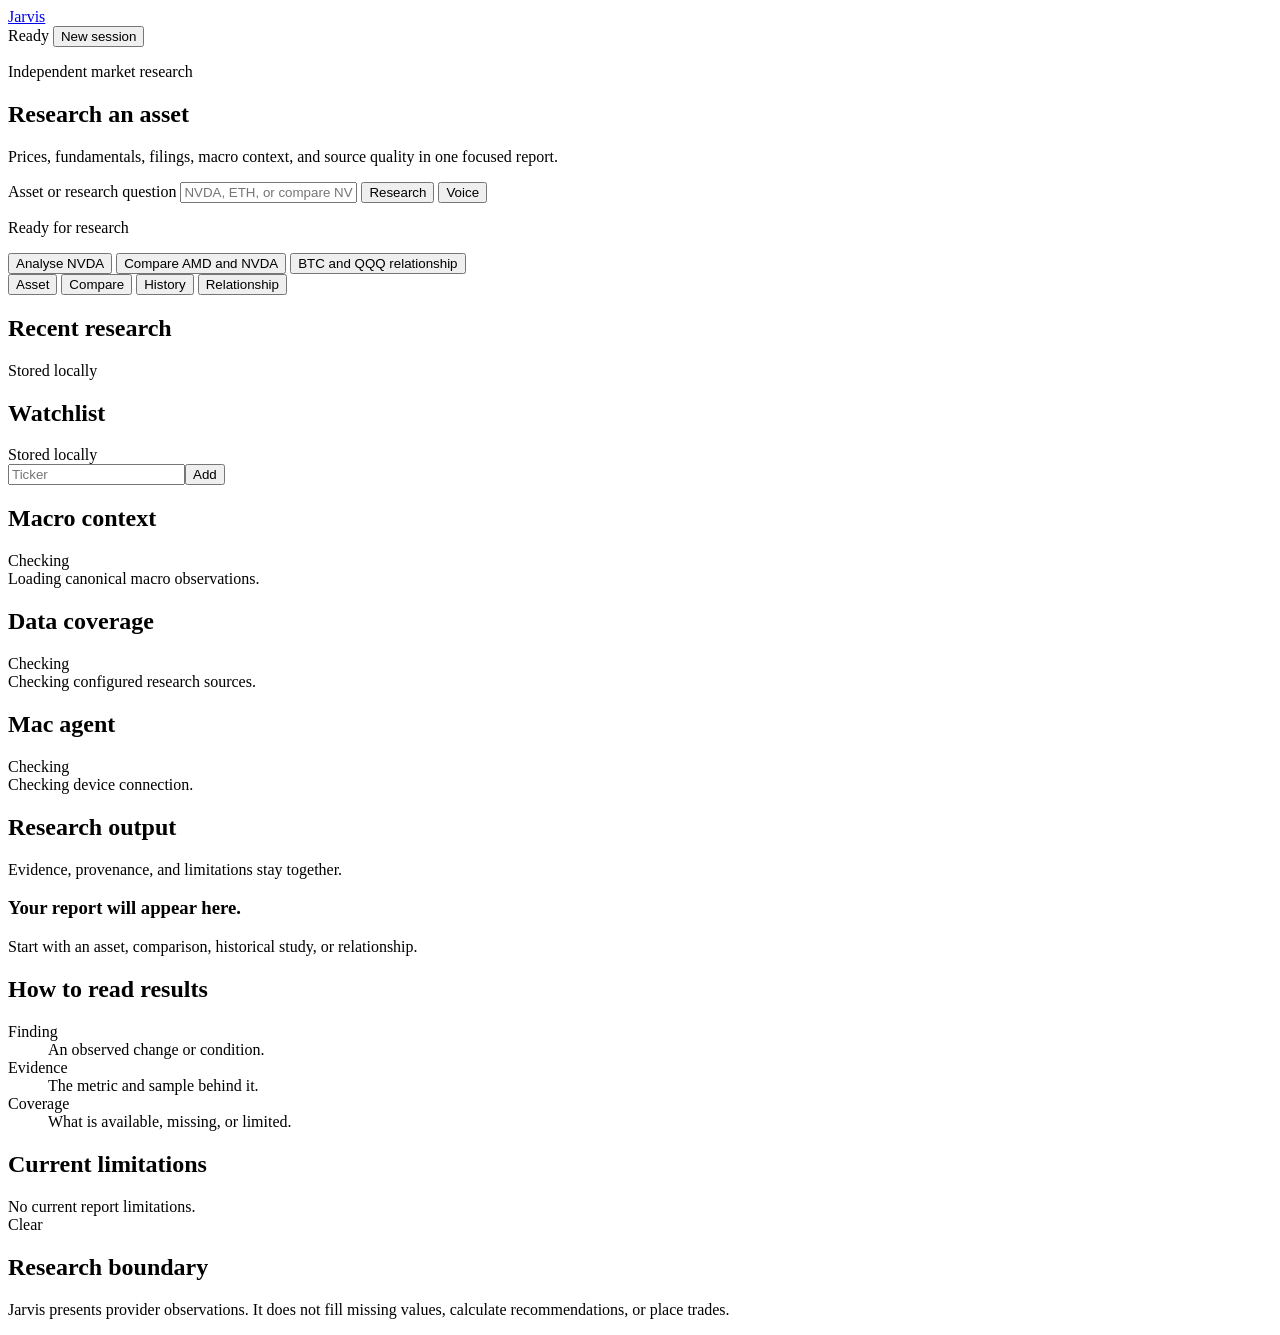
==== commit 012edad6: "feat(ui): support configurable cloud API origin" ====
--- a/app/static/index.html
+++ b/app/static/index.html
@@ -14,6 +14,7 @@
   <link rel="icon" type="image/png" href="/static/icon-192.png">
   <link rel="apple-touch-icon" href="/static/icon-180.png">
   <link rel="stylesheet" href="/static/styles.css">
+  <script src="/config.js" defer></script>
   <script src="/static/app.js" defer></script>
 </head>
 <body>
@@ -72,6 +73,7 @@
             <div class="utility-section"><div class="section-heading"><h2 id="watchlistTitle">Watchlist</h2><span>Stored locally</span></div><form class="utility-form" id="watchlistForm"><input id="watchlistInput" aria-label="Add symbol to watchlist" maxlength="16" pattern="[A-Za-z0-9.\-]+" placeholder="Ticker"><button type="submit">Add</button></form><div class="utility-list" id="watchlistState"></div></div>
             <div class="utility-section macro-section"><div class="section-heading"><h2>Macro context</h2><span id="macroLabel">Checking</span></div><div id="macroState">Loading canonical macro observations.</div></div>
             <div class="utility-section provider-section"><div class="section-heading"><h2>Data coverage</h2><span id="providersLabel">Checking</span></div><div id="providerState">Checking configured research sources.</div></div>
+            <div class="utility-section device-section"><div class="section-heading"><h2>Mac agent</h2><span id="deviceLabel">Checking</span></div><div id="deviceState">Checking device connection.</div></div>
           </section>
 
           <section class="workspace" id="workspace" aria-labelledby="workspaceTitle">
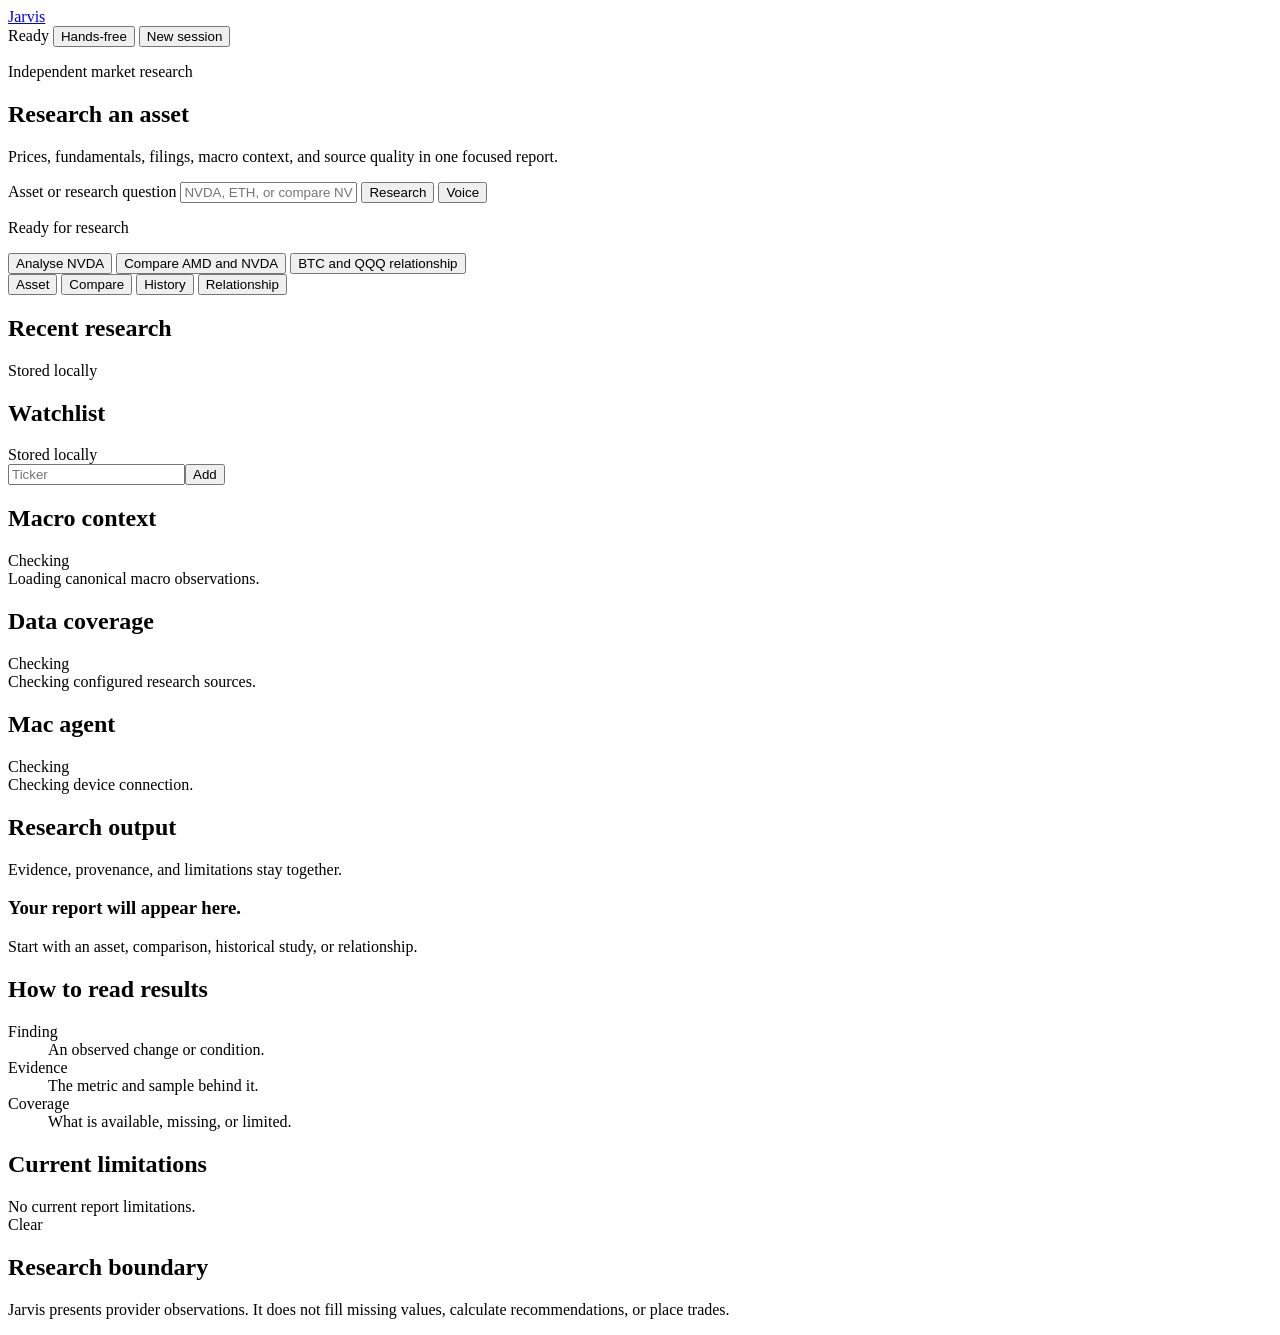
==== commit dcb8bdc3: "Merge branch 'feature/trading-architecture' into dev # Conflicts: #	.gitignore #	README.md #	app/age" ====
--- a/app/static/index.html
+++ b/app/static/index.html
@@ -24,6 +24,7 @@
       <div class="topbar-actions">
         <span class="connection" aria-live="polite"><i></i><span id="stateLabel">Ready</span></span>
         <span class="date"><strong id="dayText"></strong><span id="dateText"></span></span>
+        <button class="quiet-button" id="handsFreeBtn" type="button" aria-pressed="false">Hands-free</button>
         <button class="quiet-button" id="clearBtn" type="button">New session</button>
       </div>
     </header>
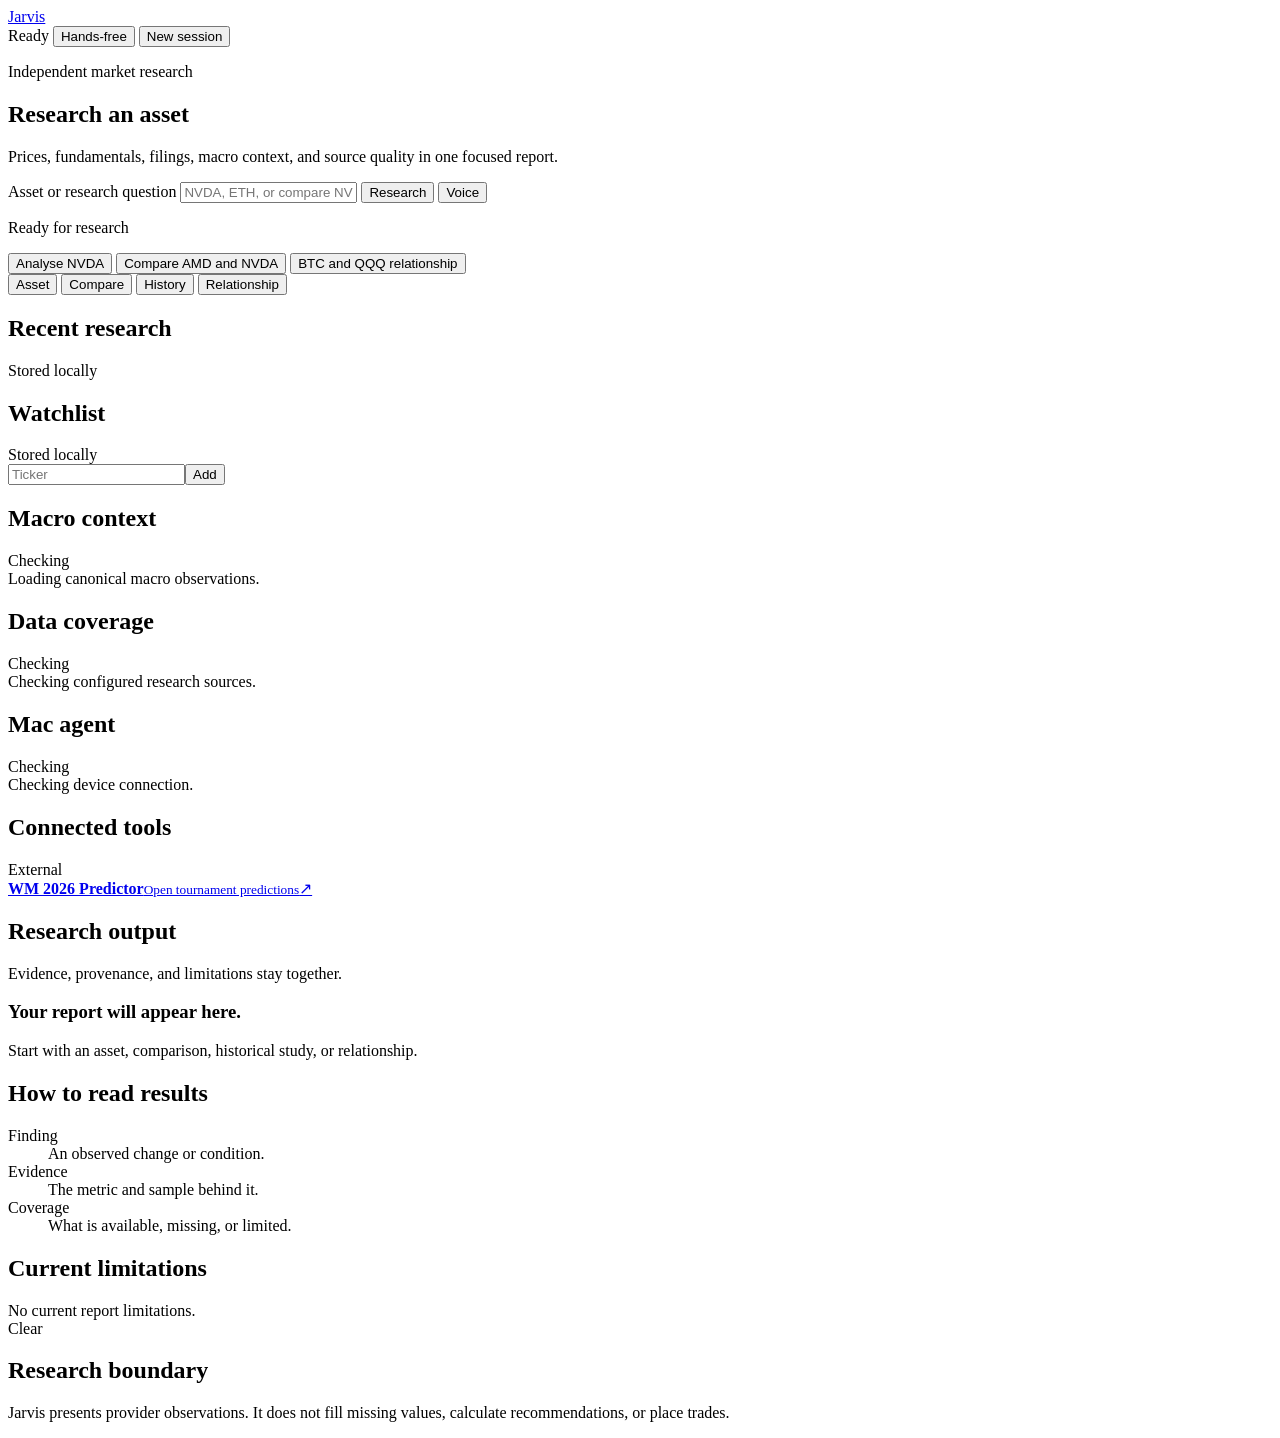
==== commit 68a5d77e: "feat(ui): link World Cup predictor" ====
--- a/app/static/index.html
+++ b/app/static/index.html
@@ -75,6 +75,7 @@
             <div class="utility-section macro-section"><div class="section-heading"><h2>Macro context</h2><span id="macroLabel">Checking</span></div><div id="macroState">Loading canonical macro observations.</div></div>
             <div class="utility-section provider-section"><div class="section-heading"><h2>Data coverage</h2><span id="providersLabel">Checking</span></div><div id="providerState">Checking configured research sources.</div></div>
             <div class="utility-section device-section"><div class="section-heading"><h2>Mac agent</h2><span id="deviceLabel">Checking</span></div><div id="deviceState">Checking device connection.</div></div>
+            <div class="utility-section"><div class="section-heading"><h2>Connected tools</h2><span>External</span></div><a class="external-tool-link" href="https://wc2026-predictor-8skd.onrender.com/" target="_blank" rel="noopener noreferrer"><span><strong>WM 2026 Predictor</strong><small>Open tournament predictions</small></span><span aria-hidden="true">↗</span></a></div>
           </section>
 
           <section class="workspace" id="workspace" aria-labelledby="workspaceTitle">
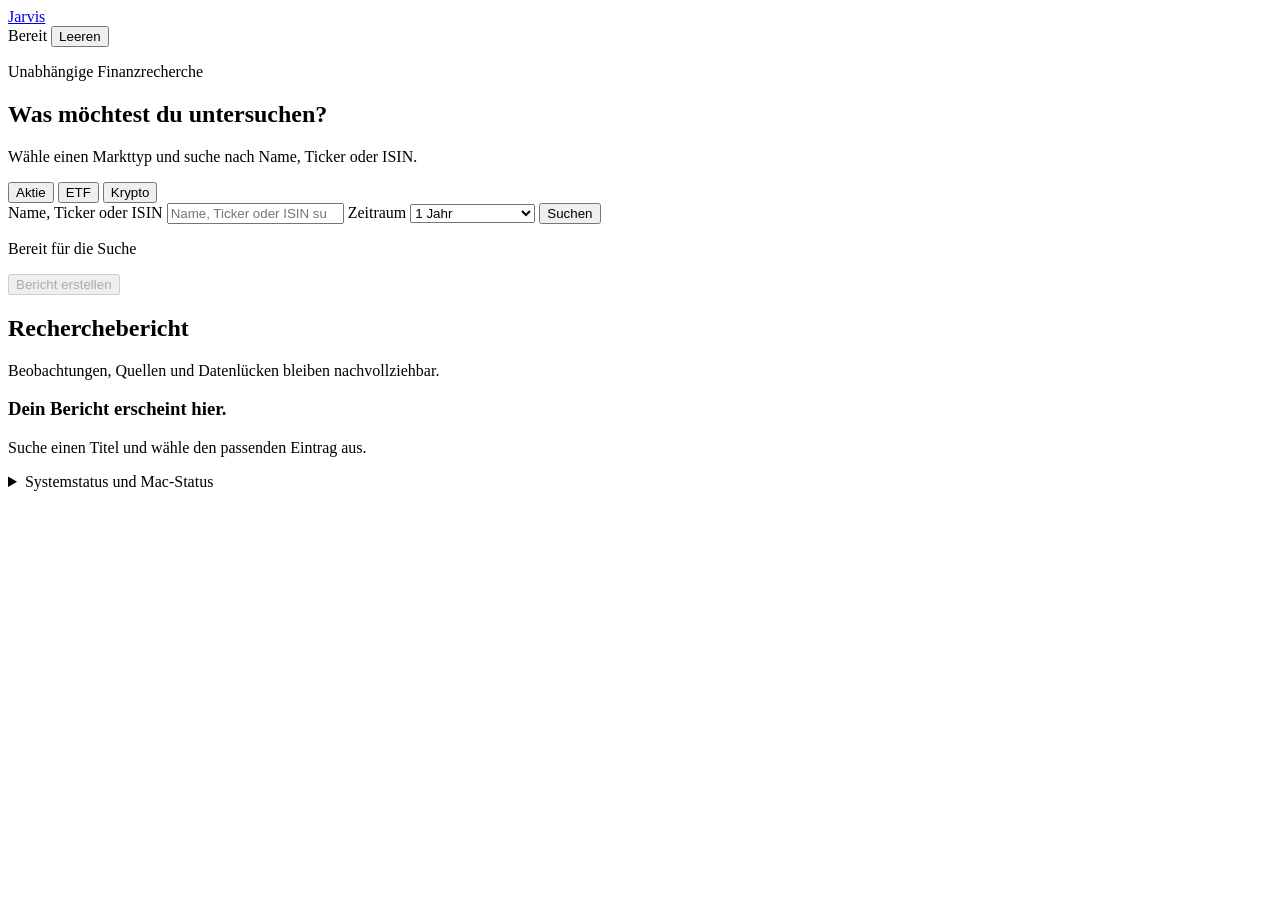
==== commit 457e043e: "feat(research): add German asset terminal and reliable fund data" ====
--- a/app/static/index.html
+++ b/app/static/index.html
@@ -1,98 +1,101 @@
 <!doctype html>
-<html lang="en">
+<html lang="de">
 <head>
   <meta charset="utf-8">
   <meta name="viewport" content="width=device-width, initial-scale=1, viewport-fit=cover">
   <meta name="theme-color" content="#090b0d">
-  <meta name="description" content="Jarvis independent market research workspace">
+  <meta name="description" content="Jarvis Recherche für Aktien, ETFs und Kryptowährungen">
   <meta name="mobile-web-app-capable" content="yes">
   <meta name="apple-mobile-web-app-capable" content="yes">
   <meta name="apple-mobile-web-app-status-bar-style" content="black">
   <meta name="apple-mobile-web-app-title" content="Jarvis">
-  <title>Jarvis — Market Research</title>
+  <title>Jarvis — Finanzrecherche</title>
   <link rel="manifest" href="/static/manifest.json">
   <link rel="icon" type="image/png" href="/static/icon-192.png">
   <link rel="apple-touch-icon" href="/static/icon-180.png">
-  <link rel="stylesheet" href="/static/styles.css">
+  <link rel="stylesheet" href="/static/styles.css?v=12">
   <script src="/config.js" defer></script>
-  <script src="/static/app.js" defer></script>
+  <script src="/static/app.js?v=12" defer></script>
 </head>
 <body>
   <div class="app-shell" id="appShell">
     <header class="topbar">
-      <a class="brand" href="/" aria-label="Jarvis home">Jarvis</a>
+      <a class="brand" href="/" aria-label="Jarvis Startseite">Jarvis</a>
       <div class="topbar-actions">
-        <span class="connection" aria-live="polite"><i></i><span id="stateLabel">Ready</span></span>
+        <span class="connection" aria-live="polite"><i></i><span id="stateLabel">Bereit</span></span>
         <span class="date"><strong id="dayText"></strong><span id="dateText"></span></span>
-        <button class="quiet-button" id="handsFreeBtn" type="button" aria-pressed="false">Hands-free</button>
-        <button class="quiet-button" id="clearBtn" type="button">New session</button>
+        <button class="quiet-button" id="clearBtn" type="button">Leeren</button>
       </div>
     </header>
 
     <main>
       <section class="command" id="jarvisCore" aria-labelledby="pageTitle">
-        <p class="section-label">Independent market research</p>
-        <h1 id="pageTitle">Research an asset</h1>
-        <p class="command-copy">Prices, fundamentals, filings, macro context, and source quality in one focused report.</p>
+        <p class="section-label">Unabhängige Finanzrecherche</p>
+        <h1 id="pageTitle">Was möchtest du untersuchen?</h1>
+        <p class="command-copy">Wähle einen Markttyp und suche nach Name, Ticker oder ISIN.</p>
+
+        <div class="asset-types" role="group" aria-label="Anlagetyp">
+          <button type="button" data-asset-type="equity" aria-pressed="true">Aktie</button>
+          <button type="button" data-asset-type="etf" aria-pressed="false">ETF</button>
+          <button type="button" data-asset-type="crypto" aria-pressed="false">Krypto</button>
+        </div>
+
         <form class="research-form" id="researchForm">
-          <label class="sr-only" for="researchInput">Asset or research question</label>
-          <input id="researchInput" autocomplete="off" enterkeyhint="send" placeholder="NVDA, ETH, or compare NVDA with AMD">
-          <button class="research-submit" type="submit">Research</button>
-          <button class="voice-button" id="micBtn" type="button" aria-label="Start voice input">Voice</button>
+          <label class="sr-only" for="researchInput">Name, Ticker oder ISIN</label>
+          <input id="researchInput" type="search" autocomplete="off" enterkeyhint="search" maxlength="100" required placeholder="Name, Ticker oder ISIN suchen">
+          <label class="sr-only" for="researchTimeframe">Zeitraum</label>
+          <select id="researchTimeframe" aria-label="Zeitraum">
+            <option value="1m">1 Monat</option>
+            <option value="3m">3 Monate</option>
+            <option value="6m">6 Monate</option>
+            <option value="1y" selected>1 Jahr</option>
+            <option value="2y">2 Jahre</option>
+            <option value="5y">5 Jahre</option>
+            <option value="all">Gesamte Historie</option>
+          </select>
+          <button class="research-submit" id="searchSubmit" type="submit">Suchen</button>
         </form>
-        <p class="activity" id="coreState">Ready for research</p>
-        <div class="suggestions" aria-label="Research suggestions">
-          <button type="button" data-query="Analyse NVDA">Analyse NVDA</button>
-          <button type="button" data-query="Vergleiche AMD und NVDA">Compare AMD and NVDA</button>
-          <button type="button" data-query="Wie stark korrelieren BTC und QQQ?">BTC and QQQ relationship</button>
+        <p class="activity" id="coreState" aria-live="polite">Bereit für die Suche</p>
+
+        <div class="search-results" id="searchResults" role="region" aria-live="polite" aria-label="Suchergebnisse"></div>
+        <div class="selected-asset" id="selectedAsset" aria-live="polite" hidden></div>
+        <button class="run-report" id="runReportBtn" type="button" disabled>Bericht erstellen</button>
+      </section>
+
+      <section class="workspace" id="workspace" aria-labelledby="workspaceTitle">
+        <div class="workspace-heading">
+          <div><h2 id="workspaceTitle">Recherchebericht</h2><p>Beobachtungen, Quellen und Datenlücken bleiben nachvollziehbar.</p></div>
+        </div>
+        <div class="research-feed" id="researchFeed" aria-live="polite">
+          <article class="empty-result" id="emptyResearch"><h3>Dein Bericht erscheint hier.</h3><p>Suche einen Titel und wähle den passenden Eintrag aus.</p></article>
         </div>
       </section>
 
-      <div class="research-layout">
-        <nav class="mode-tabs" id="modeTabs" aria-label="Research modes">
-          <button type="button" data-mode="asset" aria-current="page">Asset</button>
-          <button type="button" data-mode="compare">Compare</button>
-          <button type="button" data-mode="history">History</button>
-          <button type="button" data-mode="relationship">Relationship</button>
-        </nav>
+      <section class="system-panel" id="systemPanel" aria-label="Systemstatus">
+        <details>
+          <summary>Systemstatus und Mac-Status</summary>
+          <div class="system-grid">
+            <section class="utility-section"><div class="section-heading"><h2>Datenquellen</h2><span id="providersLabel">Prüfung läuft</span></div><div id="providerState">Konfigurierte Recherchequellen werden geprüft.</div></section>
+            <section class="utility-section"><div class="section-heading"><h2>Makrodaten</h2><span id="macroLabel">Prüfung läuft</span></div><div id="macroState">Kanonische Beobachtungen werden geladen.</div></section>
+            <section class="utility-section"><div class="section-heading"><h2>Mac-Agent</h2><span id="deviceLabel">Prüfung läuft</span></div><div id="deviceState">Gerätestatus wird geprüft.</div></section>
+            <section class="utility-section"><div class="section-heading"><h2>Berichtshinweise</h2><span class="sr-only" id="alertsLabel">Keine Hinweise</span></div><div class="notice" id="alertsState">Für den aktuellen Bericht liegen keine Hinweise vor.</div></section>
+          </div>
+        </details>
+      </section>
 
-        <div class="workspace-column">
-          <section class="workflow-panel" id="workflowPanel" aria-labelledby="workflowHeading" hidden>
-            <div class="workflow-head"><div><p class="section-label">Direct workflow</p><h2 id="workflowHeading">Asset research</h2><p id="workflowHelp">Choose an asset and timeframe.</p></div><button class="quiet-button" id="workflowClose" type="button">Close</button></div>
-            <form id="workflowForm">
-              <input id="workflowMode" type="hidden" value="asset">
-              <label>Asset<input id="workflowAsset" required maxlength="16" pattern="[A-Za-z0-9.\-]+" value="NVDA" autocomplete="off"></label>
-              <label id="benchmarkField">Benchmark<input id="workflowBenchmark" maxlength="16" pattern="[A-Za-z0-9.\-]+" value="QQQ" autocomplete="off"></label>
-              <label>Timeframe<select id="workflowTimeframe"><option value="6m">6 months</option><option value="1y" selected>1 year</option><option value="2y">2 years</option><option value="5y">5 years</option><option value="all">All available</option></select></label>
-              <label id="analysisField">Analysis<select id="workflowAnalysis"><option value="correlation">Correlation</option><option value="beta">Beta</option></select></label>
-              <button class="workflow-submit" type="submit">Run research</button>
-            </form>
-          </section>
+    </main>
 
-          <section class="empty-workspace" id="emptyWorkspace">
-            <div class="utility-section"><div class="section-heading"><h2>Recent research</h2><span>Stored locally</span></div><div class="utility-list" id="recentResearch"><div class="utility-list" id="savedResearchState"></div></div></div>
-            <div class="utility-section"><div class="section-heading"><h2 id="watchlistTitle">Watchlist</h2><span>Stored locally</span></div><form class="utility-form" id="watchlistForm"><input id="watchlistInput" aria-label="Add symbol to watchlist" maxlength="16" pattern="[A-Za-z0-9.\-]+" placeholder="Ticker"><button type="submit">Add</button></form><div class="utility-list" id="watchlistState"></div></div>
-            <div class="utility-section macro-section"><div class="section-heading"><h2>Macro context</h2><span id="macroLabel">Checking</span></div><div id="macroState">Loading canonical macro observations.</div></div>
-            <div class="utility-section provider-section"><div class="section-heading"><h2>Data coverage</h2><span id="providersLabel">Checking</span></div><div id="providerState">Checking configured research sources.</div></div>
-            <div class="utility-section device-section"><div class="section-heading"><h2>Mac agent</h2><span id="deviceLabel">Checking</span></div><div id="deviceState">Checking device connection.</div></div>
-            <div class="utility-section"><div class="section-heading"><h2>Connected tools</h2><span>External</span></div><a class="external-tool-link" href="https://wc2026-predictor-8skd.onrender.com/" target="_blank" rel="noopener noreferrer"><span><strong>WM 2026 Predictor</strong><small>Open tournament predictions</small></span><span aria-hidden="true">↗</span></a></div>
-          </section>
-
-          <section class="workspace" id="workspace" aria-labelledby="workspaceTitle">
-            <div class="workspace-heading"><div><h2 id="workspaceTitle">Research output</h2><p>Evidence, provenance, and limitations stay together.</p></div></div>
-            <div class="research-feed" id="researchFeed" aria-live="polite">
-              <article class="empty-result" id="emptyResearch"><h3>Your report will appear here.</h3><p>Start with an asset, comparison, historical study, or relationship.</p></article>
-            </div>
-          </section>
-        </div>
-
-        <aside class="context-panel" id="contextPanel" aria-label="Research sources and limitations">
-          <section><h2>How to read results</h2><dl><div><dt>Finding</dt><dd>An observed change or condition.</dd></div><div><dt>Evidence</dt><dd>The metric and sample behind it.</dd></div><div><dt>Coverage</dt><dd>What is available, missing, or limited.</dd></div></dl></section>
-          <section><h2>Current limitations</h2><div class="notice" id="alertsState">No current report limitations.</div><span class="sr-only" id="alertsLabel">Clear</span></section>
-          <section><h2>Research boundary</h2><p>Jarvis presents provider observations. It does not fill missing values, calculate recommendations, or place trades.</p></section>
-        </aside>
-      </div>
-    </main>
+    <div class="legacy-controls" hidden aria-hidden="true">
+      <div id="contextPanel"></div>
+      <button id="handsFreeBtn" type="button" aria-pressed="false"></button>
+      <button id="micBtn" type="button"></button>
+      <form id="watchlistForm"><input id="watchlistInput"><button type="submit"></button></form>
+      <div id="watchlistState"></div><div id="savedResearchState"></div>
+      <section id="workflowPanel" hidden>
+        <h2 id="workflowHeading"></h2><p id="workflowHelp"></p><button id="workflowClose" type="button"></button>
+        <form id="workflowForm"><input id="workflowMode"><input id="workflowAsset"><input id="workflowBenchmark"><input id="workflowTimeframe"><input id="workflowAnalysis"><div id="benchmarkField"></div><div id="analysisField"></div><button type="submit"></button></form>
+      </section>
+    </div>
   </div>
   <div class="toast" id="toast" role="status" aria-live="polite"></div>
   <audio id="audioPlayer" playsinline></audio>
